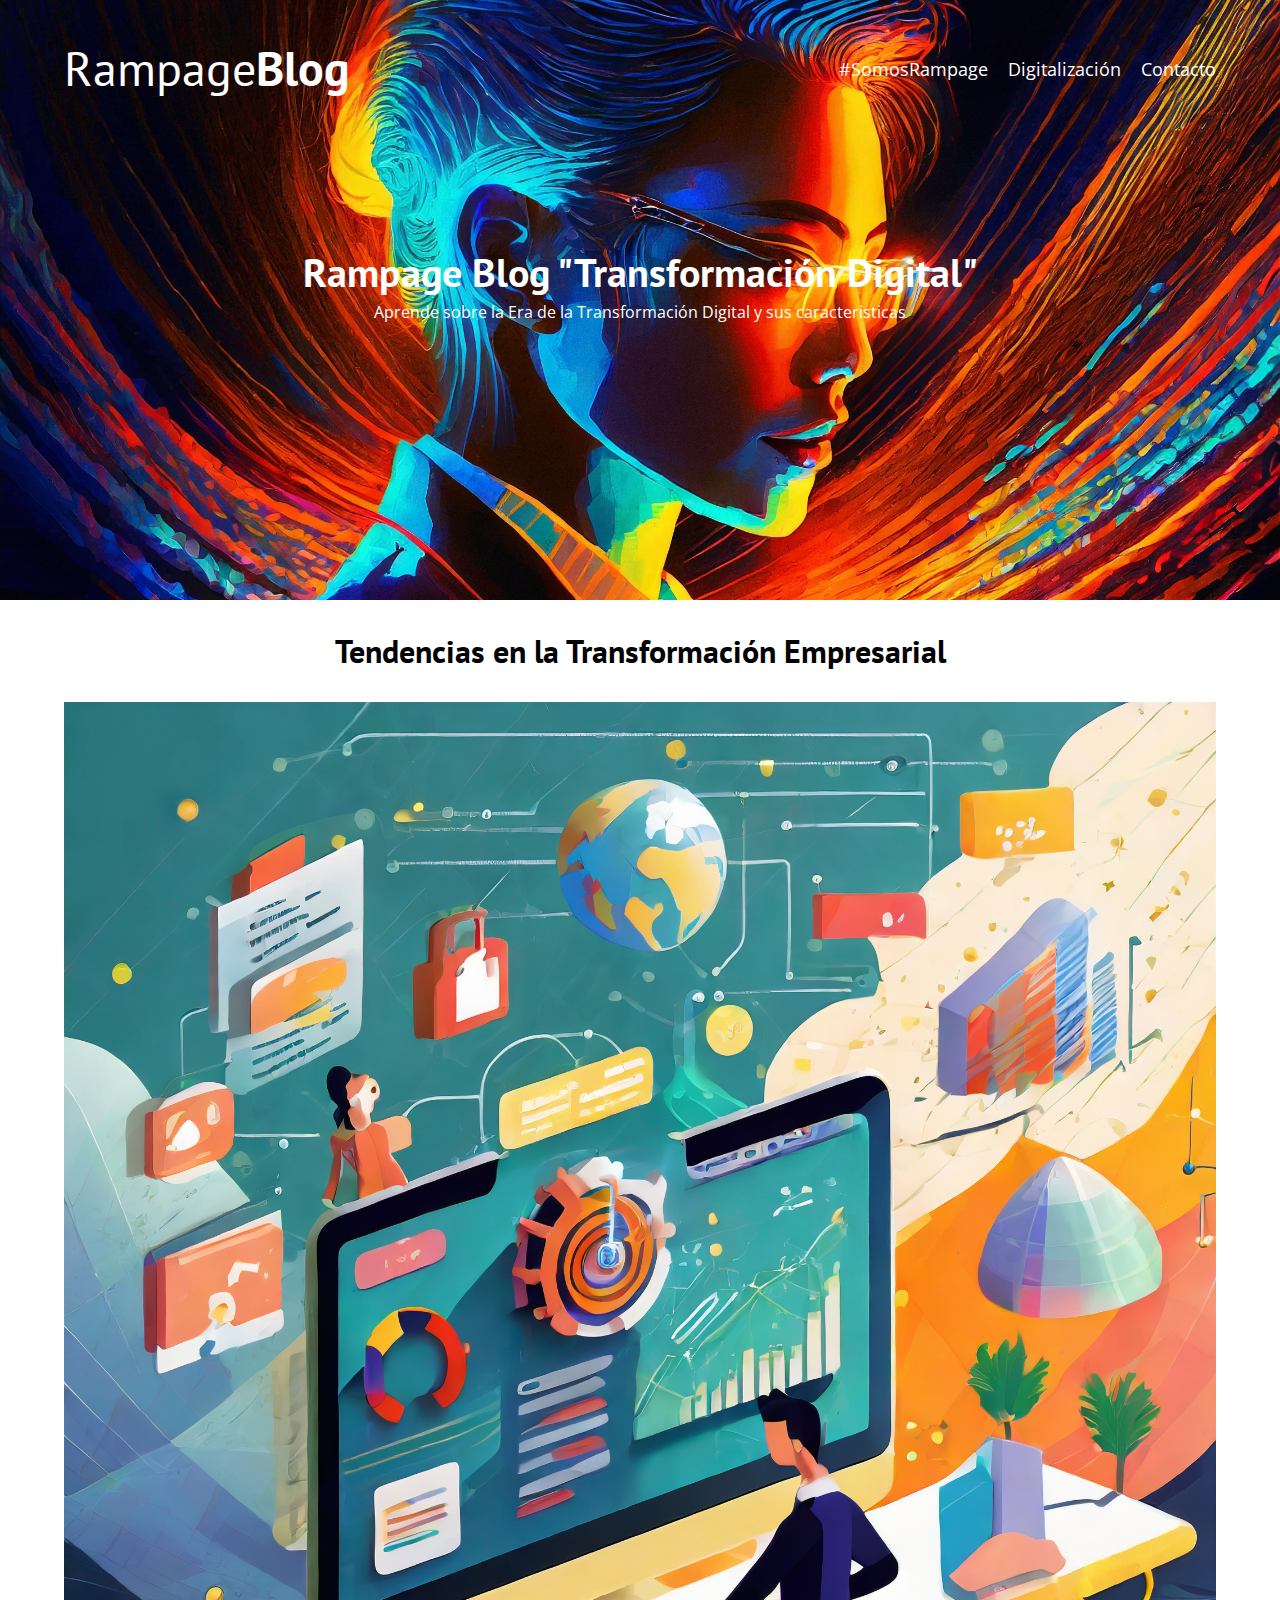
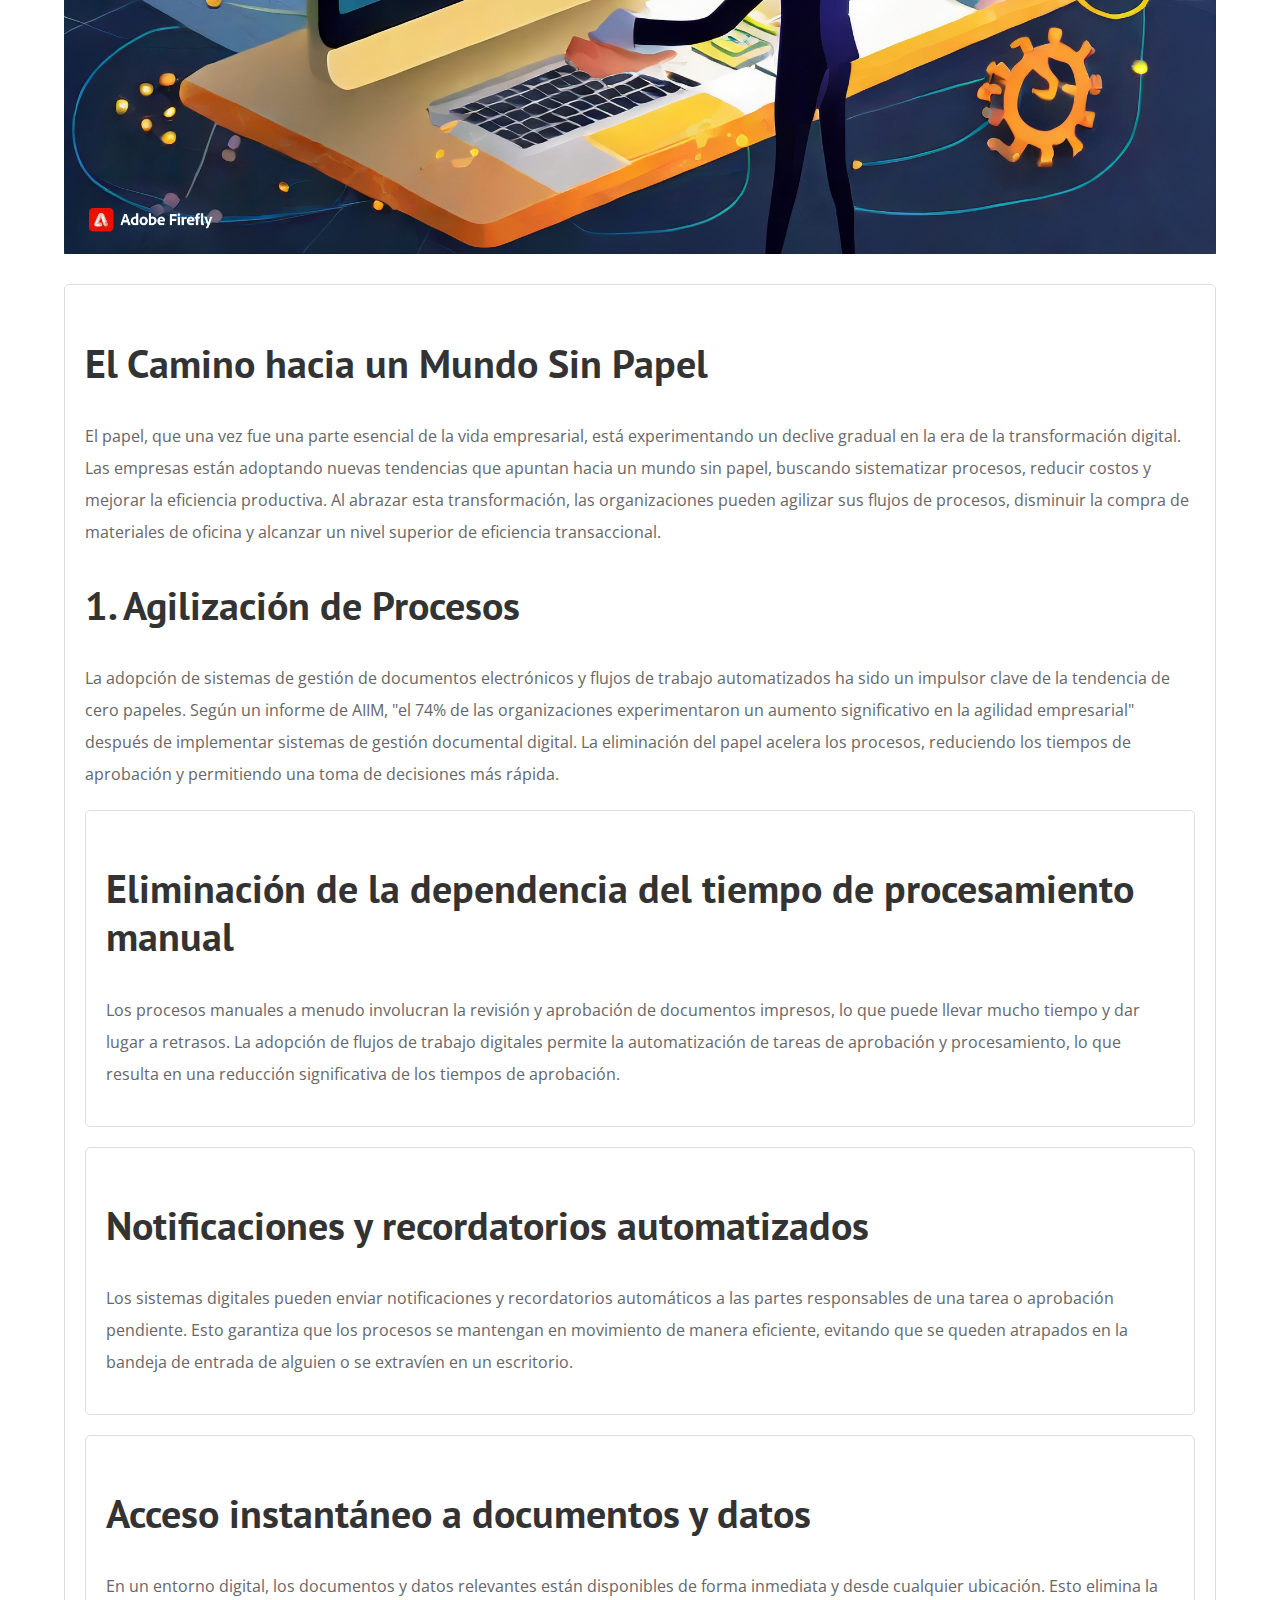
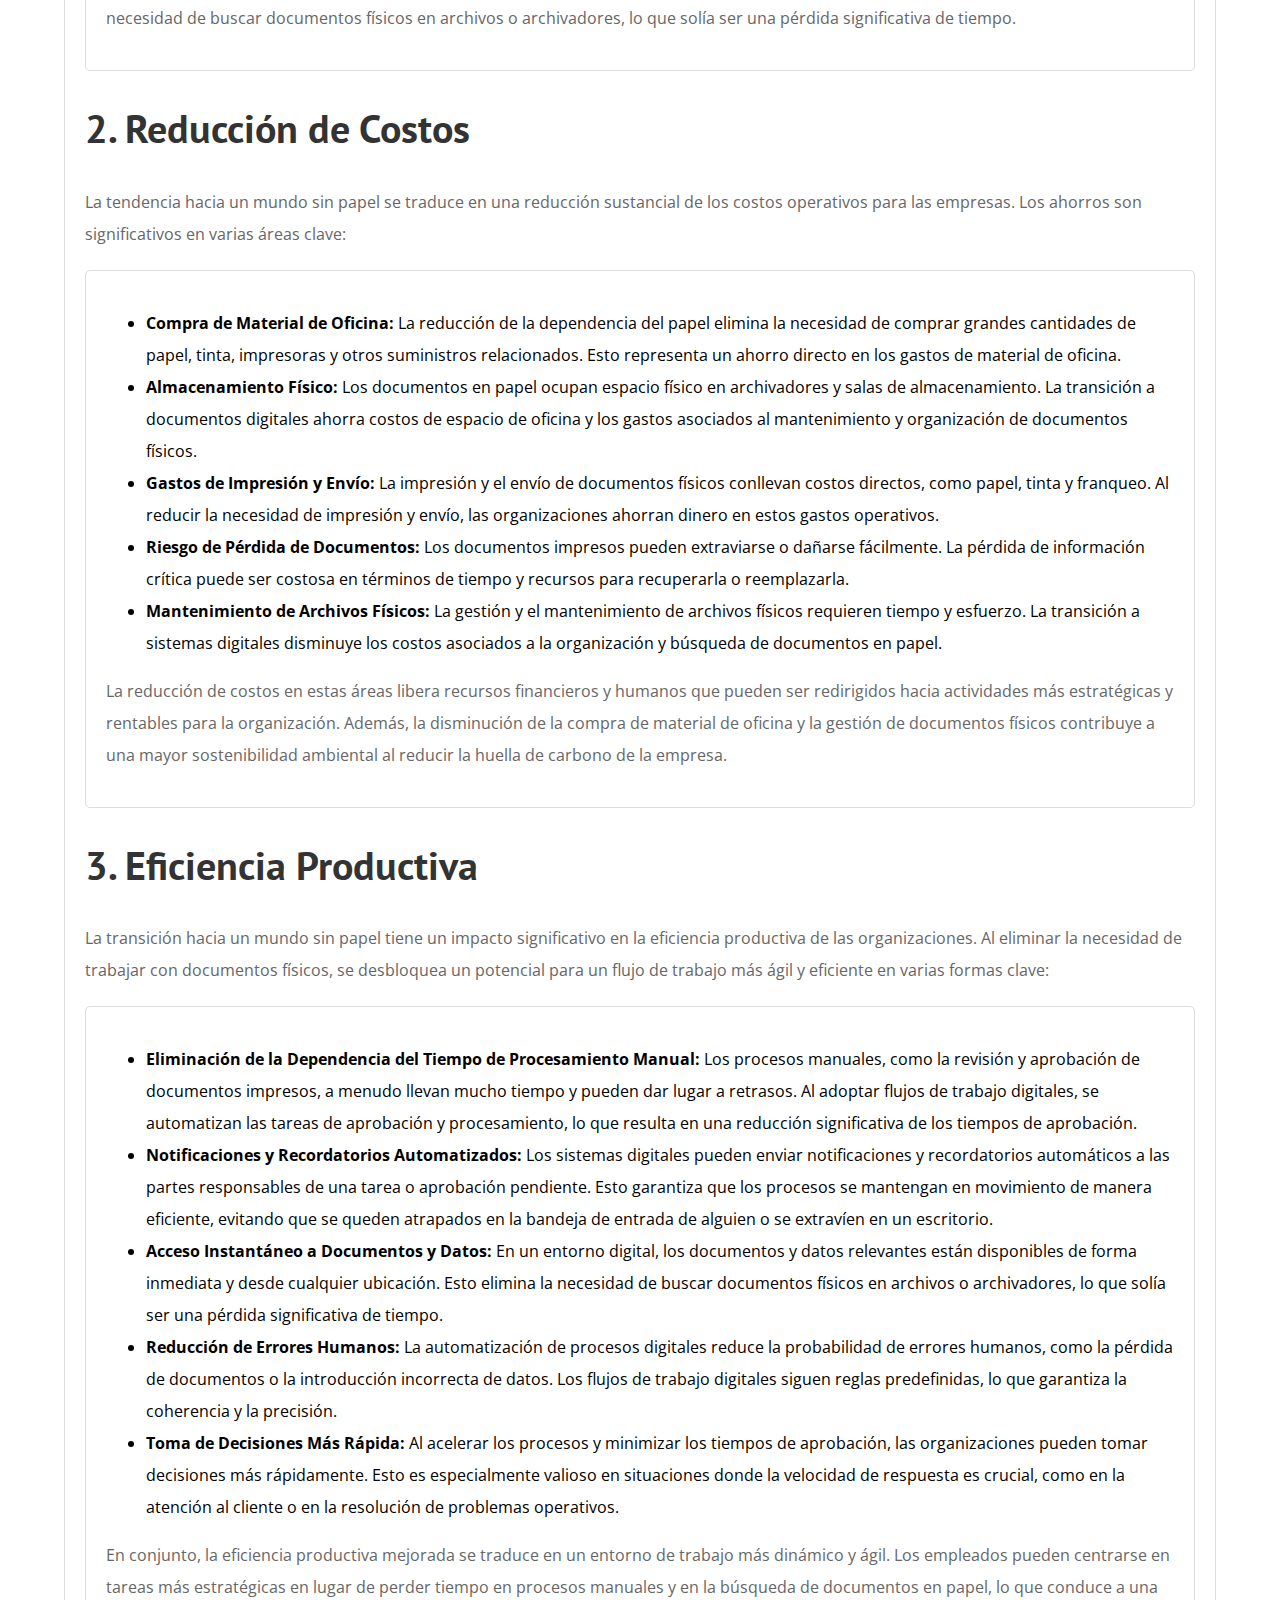
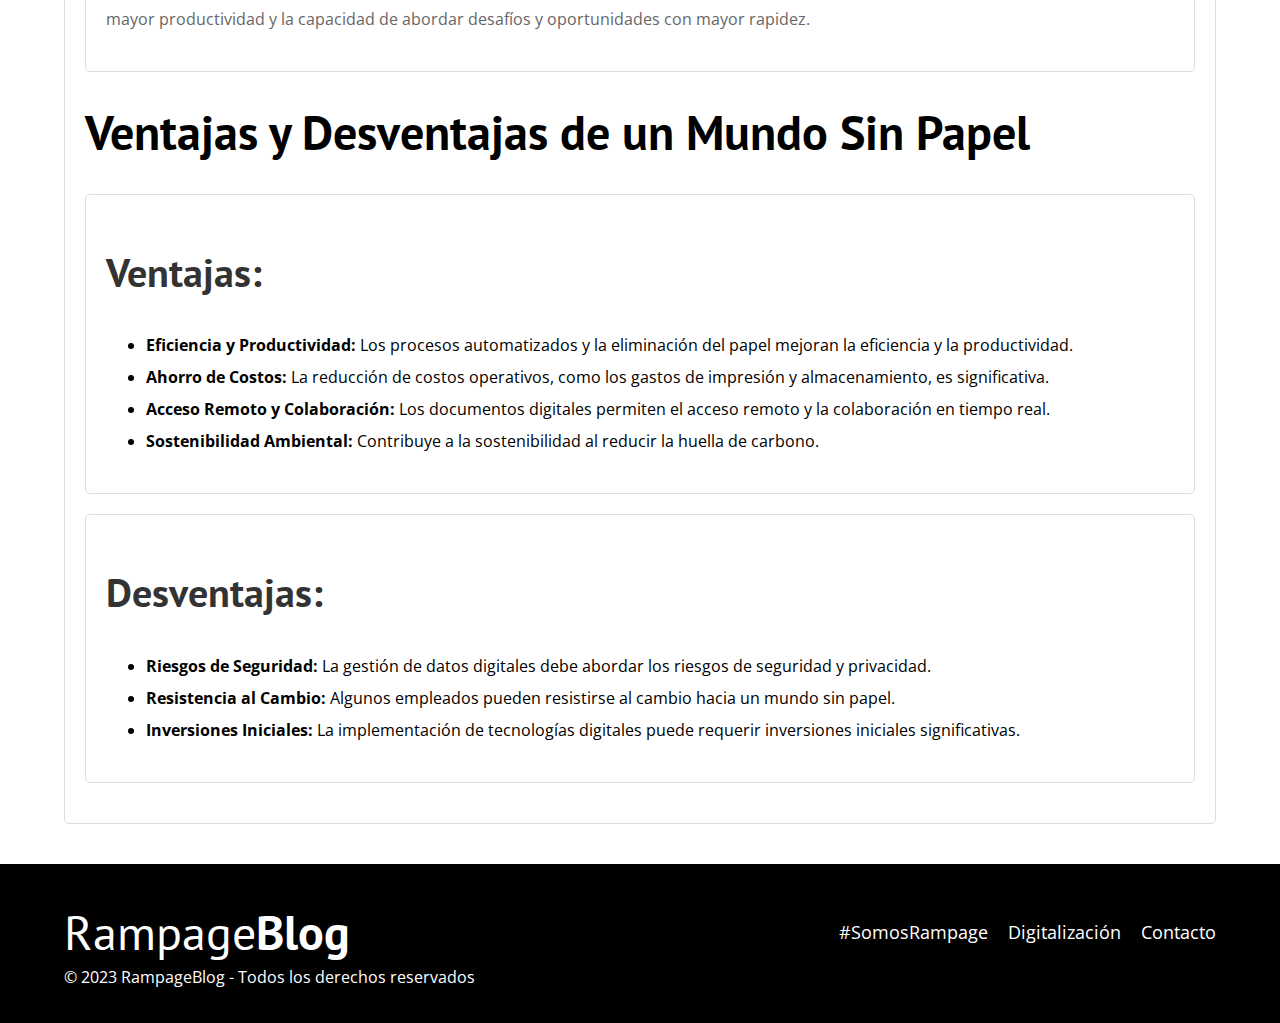
==== ceropapeles.html @ 7626207e "Primer commit" ====
<!DOCTYPE html>
<html lang="en">
    <head>
        <meta charset="UTF-8">
        <meta name="viewport" content="width=device-width, initial-scale=1.0">
        <title>RampageBlog</title>
        <link rel="stylesheet" href="css/normalize.css">
        <link href="https://fonts.googleapis.com/css2?family=Open+Sans&family=PT+Sans:wght@400;700&display=swap" rel="stylesheet">
        <link rel="stylesheet" href="css/style.css">
    </head>
    <body>

        <header class="header">

            <div class="contenedor">
                <div class="barra">
                    <a class="logo" href="index.html">
                        <h1 class="logo__nombre no-margin centrar-texto">Rampage<span class="logo__bold">Blog</span></h1>
                    </a>

                    <nav class="navegacion">
                        <a href="somosrampage.html" class="navegacion__enlace">#SomosRampage</a>
                        <a href="digitalizacion.html" class="navegacion__enlace">Digitalización</a>
                        <a href="contacto.html" class="navegacion__enlace">Contacto</a>
                    </nav>
                </div>
            </div>

            <div class="header__texto">
                <h2 class="no-margin">Rampage Blog "Transformación Digital"</h2>
                <p class="no-margin">Aprende sobre la Era de la Transformación Digital y sus caracteristicas</p>
            </div>
        </header>

        <main class="contenedor">
            <h3 class="centrar-texto">Tendencias en la Transformación Empresarial</h3>

            <img src="img/blog1.jpg" alt="imagen del blog">

            <div class="info-box">
                <h2>El Camino hacia un Mundo Sin Papel</h2>
                <p>
                    El papel, que una vez fue una parte esencial de la vida empresarial, está experimentando un declive gradual en la era de la transformación digital. 
                    Las empresas están adoptando nuevas tendencias que apuntan hacia un mundo sin papel, buscando sistematizar procesos, reducir costos y mejorar la eficiencia productiva. 
                    Al abrazar esta transformación, las organizaciones pueden agilizar sus flujos de procesos, disminuir la compra de materiales de oficina y alcanzar un nivel superior de eficiencia transaccional.
                </p>
                <h2>1. Agilización de Procesos</h2>
                <p>
                    La adopción de sistemas de gestión de documentos electrónicos y flujos de trabajo automatizados ha sido un impulsor clave de la tendencia de cero papeles. 
                    Según un informe de AIIM, "el 74% de las organizaciones experimentaron un aumento significativo en la agilidad empresarial" después de implementar sistemas de gestión documental digital. 
                    La eliminación del papel acelera los procesos, reduciendo los tiempos de aprobación y permitiendo una toma de decisiones más rápida.
                </p>
                <div class="info-box">
                    <h2>Eliminación de la dependencia del tiempo de procesamiento manual</h2>
                    <p>
                        Los procesos manuales a menudo involucran la revisión y aprobación de documentos impresos, lo que puede llevar mucho tiempo y dar lugar a retrasos. La adopción de flujos de trabajo digitales permite la automatización de tareas de aprobación y procesamiento, lo que resulta en una reducción significativa de los tiempos de aprobación.
                    </p>
                </div>
            
                <div class="info-box">
                    <h2>Notificaciones y recordatorios automatizados</h2>
                    <p>
                        Los sistemas digitales pueden enviar notificaciones y recordatorios automáticos a las partes responsables de una tarea o aprobación pendiente. Esto garantiza que los procesos se mantengan en movimiento de manera eficiente, evitando que se queden atrapados en la bandeja de entrada de alguien o se extravíen en un escritorio.
                    </p>
                </div>
            
                <div class="info-box">
                    <h2>Acceso instantáneo a documentos y datos</h2>
                    <p>
                        En un entorno digital, los documentos y datos relevantes están disponibles de forma inmediata y desde cualquier ubicación. Esto elimina la necesidad de buscar documentos físicos en archivos o archivadores, lo que solía ser una pérdida significativa de tiempo.
                    </p>
                </div>

                <h2>2. Reducción de Costos</h2>
                    <p>
                        La tendencia hacia un mundo sin papel se traduce en una reducción sustancial de los costos operativos para las empresas. 
                        Los ahorros son significativos en varias áreas clave:
                    </p>
                <div class="info-box">
                    <ul>
                        <li><strong>Compra de Material de Oficina:</strong> La reducción de la dependencia del papel elimina la necesidad de comprar grandes cantidades de papel, tinta, impresoras y otros suministros relacionados. Esto representa un ahorro directo en los gastos de material de oficina.</li>
                        <li><strong>Almacenamiento Físico:</strong> Los documentos en papel ocupan espacio físico en archivadores y salas de almacenamiento. La transición a documentos digitales ahorra costos de espacio de oficina y los gastos asociados al mantenimiento y organización de documentos físicos.</li>
                        <li><strong>Gastos de Impresión y Envío:</strong> La impresión y el envío de documentos físicos conllevan costos directos, como papel, tinta y franqueo. Al reducir la necesidad de impresión y envío, las organizaciones ahorran dinero en estos gastos operativos.</li>
                        <li><strong>Riesgo de Pérdida de Documentos:</strong> Los documentos impresos pueden extraviarse o dañarse fácilmente. La pérdida de información crítica puede ser costosa en términos de tiempo y recursos para recuperarla o reemplazarla.</li>
                        <li><strong>Mantenimiento de Archivos Físicos:</strong> La gestión y el mantenimiento de archivos físicos requieren tiempo y esfuerzo. La transición a sistemas digitales disminuye los costos asociados a la organización y búsqueda de documentos en papel.</li>
                    </ul>
                    <p>
                        La reducción de costos en estas áreas libera recursos financieros y humanos que pueden ser redirigidos hacia actividades más estratégicas y rentables para la organización. Además, la disminución de la compra de material de oficina y la gestión de documentos físicos contribuye a una mayor sostenibilidad ambiental al reducir la huella de carbono de la empresa.
                    </p>
                </div>

                <h2>3. Eficiencia Productiva</h2>
                    <p>
                        La transición hacia un mundo sin papel tiene un impacto significativo en la eficiencia productiva de las organizaciones. 
                        Al eliminar la necesidad de trabajar con documentos físicos, se desbloquea un potencial para un flujo de trabajo más ágil y eficiente en varias formas clave:
                    </p>
                <div class="info-box">                
                    <ul>
                        <li><strong>Eliminación de la Dependencia del Tiempo de Procesamiento Manual:</strong> Los procesos manuales, como la revisión y aprobación de documentos impresos, a menudo llevan mucho tiempo y pueden dar lugar a retrasos. Al adoptar flujos de trabajo digitales, se automatizan las tareas de aprobación y procesamiento, lo que resulta en una reducción significativa de los tiempos de aprobación.</li>
                        <li><strong>Notificaciones y Recordatorios Automatizados:</strong> Los sistemas digitales pueden enviar notificaciones y recordatorios automáticos a las partes responsables de una tarea o aprobación pendiente. Esto garantiza que los procesos se mantengan en movimiento de manera eficiente, evitando que se queden atrapados en la bandeja de entrada de alguien o se extravíen en un escritorio.</li>
                        <li><strong>Acceso Instantáneo a Documentos y Datos:</strong> En un entorno digital, los documentos y datos relevantes están disponibles de forma inmediata y desde cualquier ubicación. Esto elimina la necesidad de buscar documentos físicos en archivos o archivadores, lo que solía ser una pérdida significativa de tiempo.</li>
                        <li><strong>Reducción de Errores Humanos:</strong> La automatización de procesos digitales reduce la probabilidad de errores humanos, como la pérdida de documentos o la introducción incorrecta de datos. Los flujos de trabajo digitales siguen reglas predefinidas, lo que garantiza la coherencia y la precisión.</li>
                        <li><strong>Toma de Decisiones Más Rápida:</strong> Al acelerar los procesos y minimizar los tiempos de aprobación, las organizaciones pueden tomar decisiones más rápidamente. Esto es especialmente valioso en situaciones donde la velocidad de respuesta es crucial, como en la atención al cliente o en la resolución de problemas operativos.</li>
                    </ul>
                    <p>
                        En conjunto, la eficiencia productiva mejorada se traduce en un entorno de trabajo más dinámico y ágil. Los empleados pueden centrarse en tareas más estratégicas en lugar de perder tiempo en procesos manuales y en la búsqueda de documentos en papel, lo que conduce a una mayor productividad y la capacidad de abordar desafíos y oportunidades con mayor rapidez.
                    </p>
                </div>

                <h1>Ventajas y Desventajas de un Mundo Sin Papel</h1>

    <div class="info-box">
        <h2>Ventajas:</h2>
        <ul>
            <li><strong>Eficiencia y Productividad:</strong> Los procesos automatizados y la eliminación del papel mejoran la eficiencia y la productividad.</li>
            <li><strong>Ahorro de Costos:</strong> La reducción de costos operativos, como los gastos de impresión y almacenamiento, es significativa.</li>
            <li><strong>Acceso Remoto y Colaboración:</strong> Los documentos digitales permiten el acceso remoto y la colaboración en tiempo real.</li>
            <li><strong>Sostenibilidad Ambiental:</strong> Contribuye a la sostenibilidad al reducir la huella de carbono.</li>
        </ul>
    </div>

    <div class="info-box">
        <h2>Desventajas:</h2>
        <ul>
            <li><strong>Riesgos de Seguridad:</strong> La gestión de datos digitales debe abordar los riesgos de seguridad y privacidad.</li>
            <li><strong>Resistencia al Cambio:</strong> Algunos empleados pueden resistirse al cambio hacia un mundo sin papel.</li>
            <li><strong>Inversiones Iniciales:</strong> La implementación de tecnologías digitales puede requerir inversiones iniciales significativas.</li>
        </ul>
    </div>
            </div>
            
        </main>

        <footer class="footer">
            <div class="contenedor">
                <div class="barra">
                    <a class="logo" href="index.html">
                        <h1 class="logo__nombre no-margin centrar-texto">Rampage<span class="logo__bold">Blog</span></h1>
                    </a>

                    <nav class="navegacion">
                        <a href="somosrampage.html" class="navegacion__enlace">#SomosRampage</a>
                        <a href="digitalizacion.html" class="navegacion__enlace">Digitalización</a>
                        <a href="contacto.html" class="navegacion__enlace">Contacto</a>
                    </nav>      
                </div>
                <div class="text-footer">
                    &copy; 2023 RampageBlog - Todos los derechos reservados
                </div>      
            </div>
        </footer>
        <script src="js/modernizr.js"></script>
    </body>
</html>
---- css/style.css ----
:root {
    --fuenteHeading: 'PT Sans', sans-serif;
    --fuenteParrafos: 'Open Sans', sans-serif;

    --primario: #3c6078;
    --gris: #e1e1e1;
    --blanco: #ffffff;
    --negro: #000000;
}
html {
    box-sizing: border-box;
    font-size: 62.5%; /* 1 rem = 10px */    
}
*, *:before, *:after {
    box-sizing: inherit;
}
body {
    font-family: var(--fuenteParrafos);
    font-size: 1.6rem;
    line-height: 2;
}

/** Globales **/
.contenedor {
    width: min(90%, 120rem);
    margin: 0 auto;
}
a {
    text-decoration: none;
}
h1, h2, h3, h4 {
    font-family: var(--fuenteHeading);
    line-height: 1.2;
}
h1 {
    font-size: 4.8rem;
}
h2 {
    font-size: 4rem;
}
h3 {
    font-size: 3.2rem;
}
h4 {
    font-size: 2.8rem;
}
.p {
    font-size: 16px;
    line-height: 1.5;
    text-align: justify;
    color: #666;
}
.info-box {
    background-color: #fff;
    border: 1px solid #ddd;
    border-radius: 5px;
    padding: 20px;
    margin: 20px 0;
}
.info-box h2 {
    color: #333;
}
.info-box p {
    color: #666;
}
img {
    max-width: 100%;
}
/** Utilidades **/
.no-margin {
    margin: 0;
}
.no-padding {
    padding: 0;
}
.centrar-texto {
    text-align: center;
}
.text-footer{
    color: #ffffff;
}
/** Header **/
.webp .header {
    background-image: url(../img/banner.webp);
}
.no-webp .header {
    background-image: url(../img/banner.jpg);
}
.header {
    height: 60rem;
    background-size: cover;
    background-repeat: no-repeat;
    background-position: center center;
}
.header__texto {
   text-align: center;
   color: var(--blanco);
   margin-top: 5rem;
}
@media (min-width: 768px) {
    .header__texto {
        margin-top: 15rem;
    }
}
.barra {
    padding-top: 4rem;
}

@media (min-width: 768px) {
    .barra {
        display: flex;
        justify-content: space-between;
        align-items: center;
    }
}
.logo {
    color: var(--blanco);
    
}
.logo__nombre {
    font-weight: 400;
}
.logo__bold {
    font-weight: 700;
}
@media (min-width: 768px) {
    .navegacion {
        display: flex;
        gap: 2rem;
    }
}
.navegacion__enlace {
    display: block;
    text-align: center;
    font-size: 1.8rem;
    color: var(--blanco);
}

@media (min-width: 768px) {
    .contenido-principal {
        display: grid;
        grid-template-columns: 2fr 1fr;
        column-gap: 4rem;
    }
}

.entrada {
    border-bottom: 1px solid var(--gris);
    margin-bottom: 2rem;
}
.entrada:last-of-type {
    border: none;
    margin-bottom: 0;
}
.boton {
    display: block;
    font-family: var(--fuenteHeading);
    color: var(--blanco);
    text-align: center;
    padding: 1rem 3rem;
    font-size: 1.8rem;
    text-transform: uppercase;
    font-weight: 700;
    margin-bottom: 2rem;
    border: none;
}

@media (min-width: 768px) {
    .boton {
        display: inline-block;

    }
}
.boton:hover {
    cursor: pointer;
}
.boton--primario {
    background-color: var(--negro);
}
.boton--secundario {
    background-color: var(--primario);
}

.cursos {
    list-style: none;
}

.widget-curso {
    border-bottom: 1px solid var(--gris);
    margin-bottom: 2rem;
}
.widget-curso:last-of-type {
    border: none;
    margin-bottom: 0;
}
.widget-curso__label {
    font-family: var(--fuenteHeading);
    font-weight: bold;
}
.widget-curso__info {
    font-weight: normal;
}
.widget-curso__label,
.widget-curso__info {
    font-size: 2rem;
}

.footer {
    background-color: var(--negro);
    padding-bottom: 3rem;
    margin-top: 4rem;
}

/** Sobre Nosotros **/
@media (min-width: 768px) {
    .sobre-nosotros {
        display: grid;
        grid-template-columns: repeat(2, 1fr);
        column-gap: 2rem;
    }
}

/** Cursos **/
.curso {
    padding: 3rem 0;
    border-bottom: 1px solid var(--gris);
}
@media (min-width: 768px) {
    .curso {
        display: grid;
        grid-template-columns: 1fr 2fr;
        column-gap: 2rem;
    }
}
.curso:last-of-type {
   border: none;
}
.curso__label {
    font-family: var(--fuenteHeading);
    font-weight: bold;
}
.curso__info {
    font-weight: normal;
}
.curso__label,
.curso__info {
    font-size: 2rem;
}

/** Contacto **/
.contacto-bg {
    background-image: url(../img/contacto.jpg);
    height: 40rem;
    background-size: cover;
    background-repeat: no-repeat;
}

.formulario {
    background-color: var(--blanco);
    margin: -5rem auto 0 auto;
    width: 95%;
    padding: 5rem;
}
.campo {
    display: flex;
    margin-bottom: 2rem;
}
.campo__label {
    flex: 0 0 9rem;
    text-align: right;
    padding-right: 2rem;
}
.campo__field {
    flex: 1;
    border: 1px solid var(--gris);
}
.campo__field--textarea {
    height: 20rem;
}
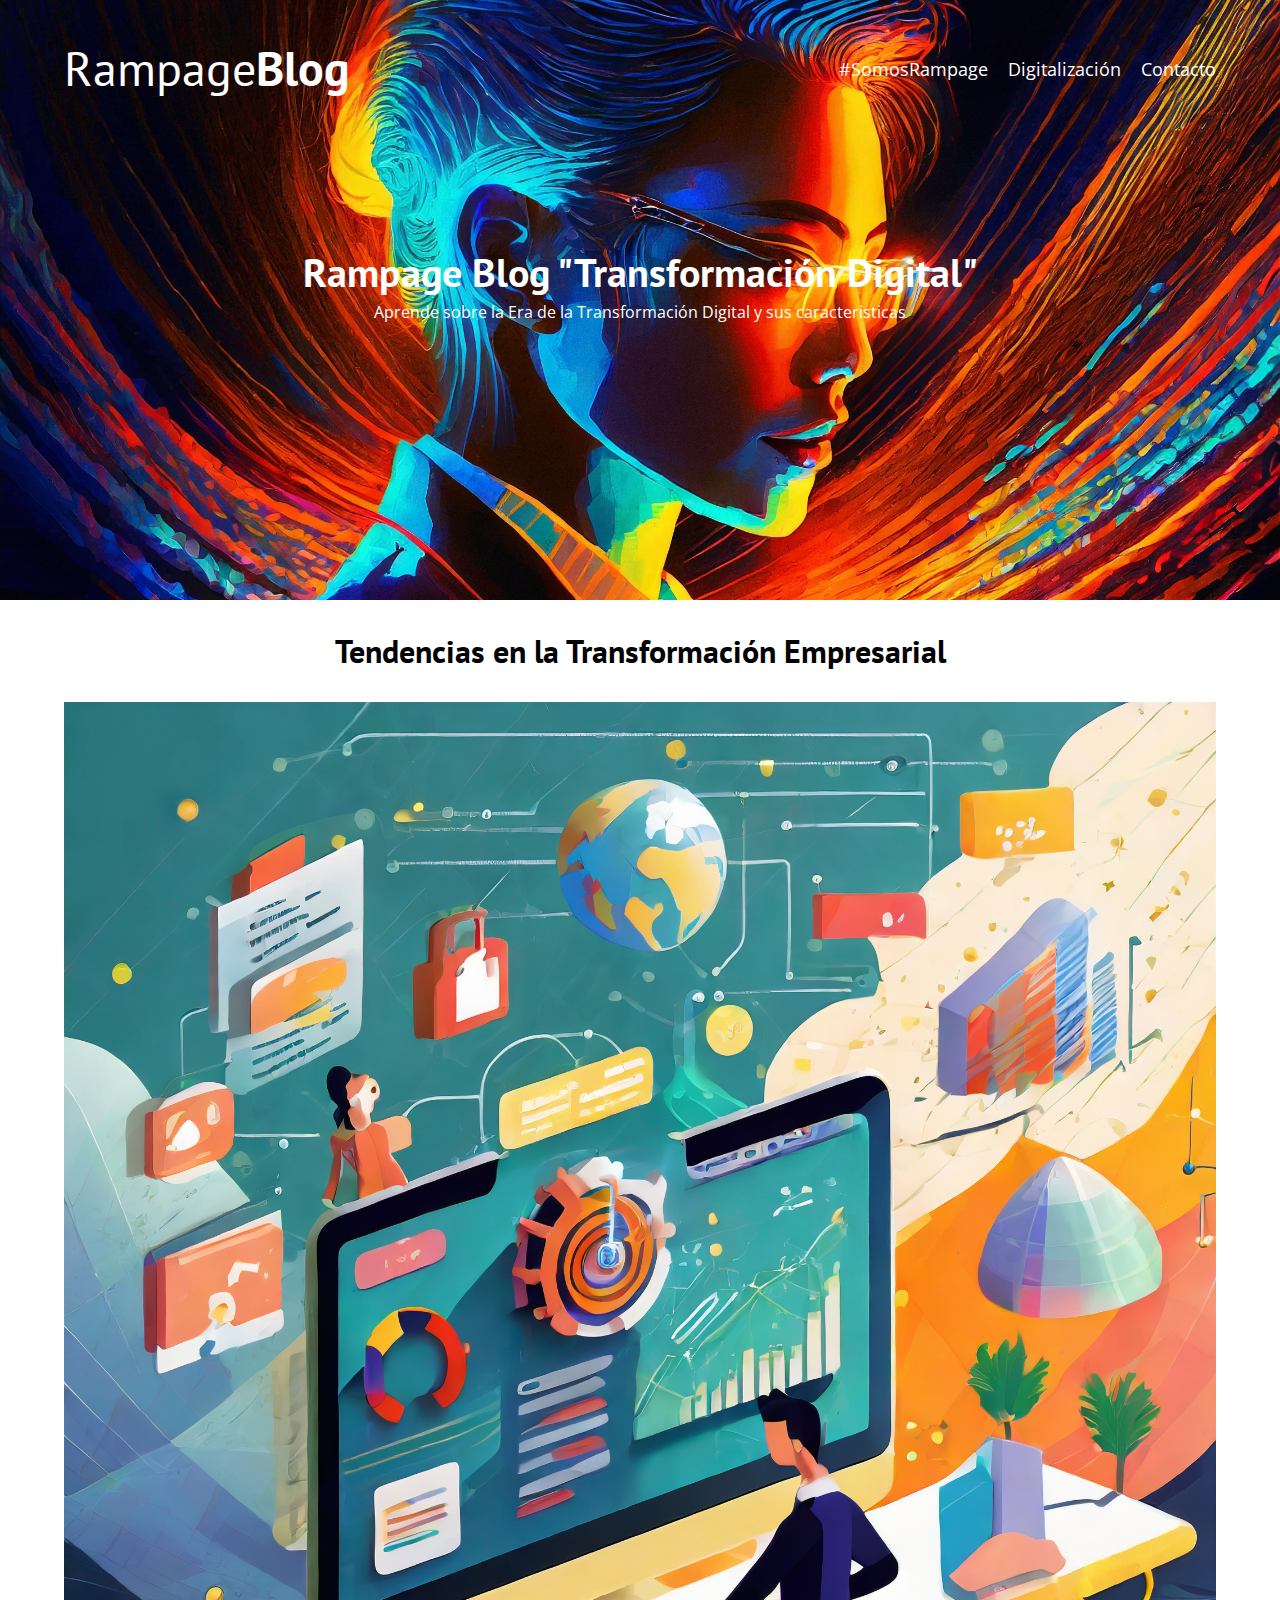
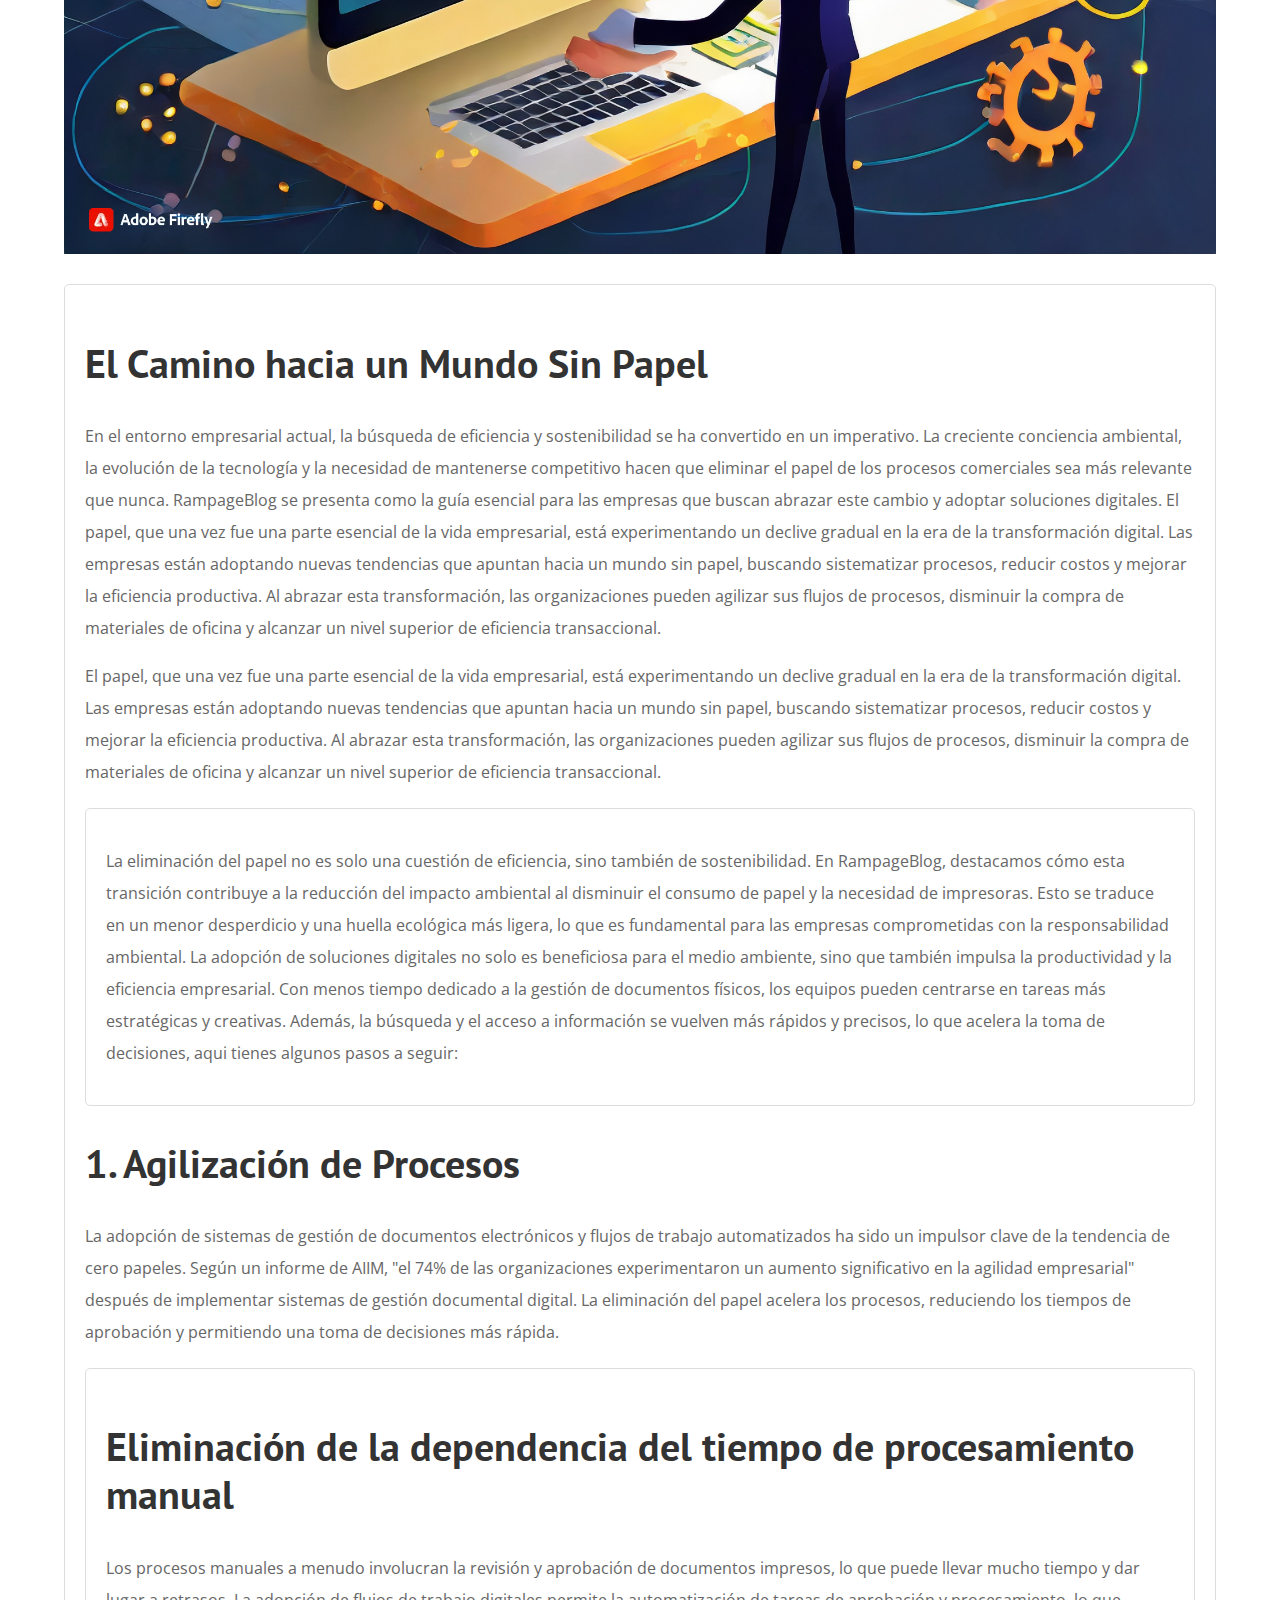
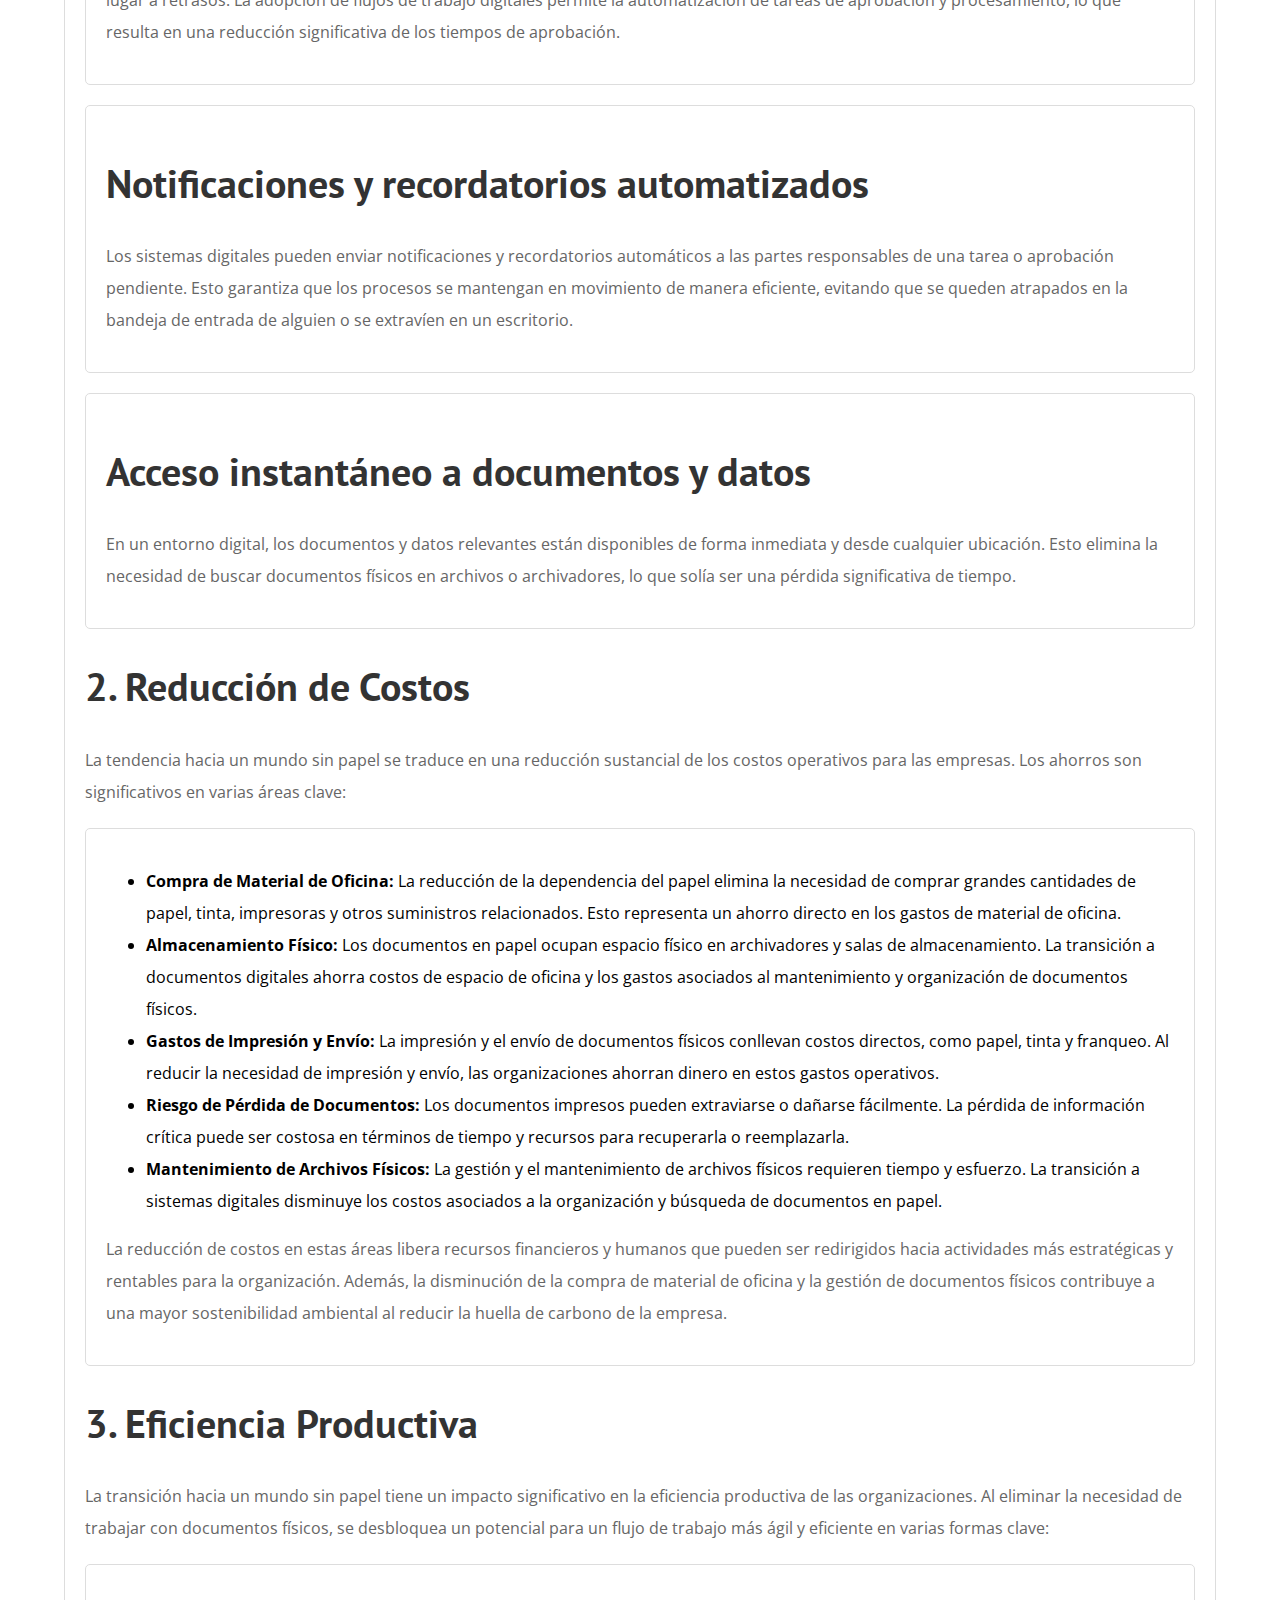
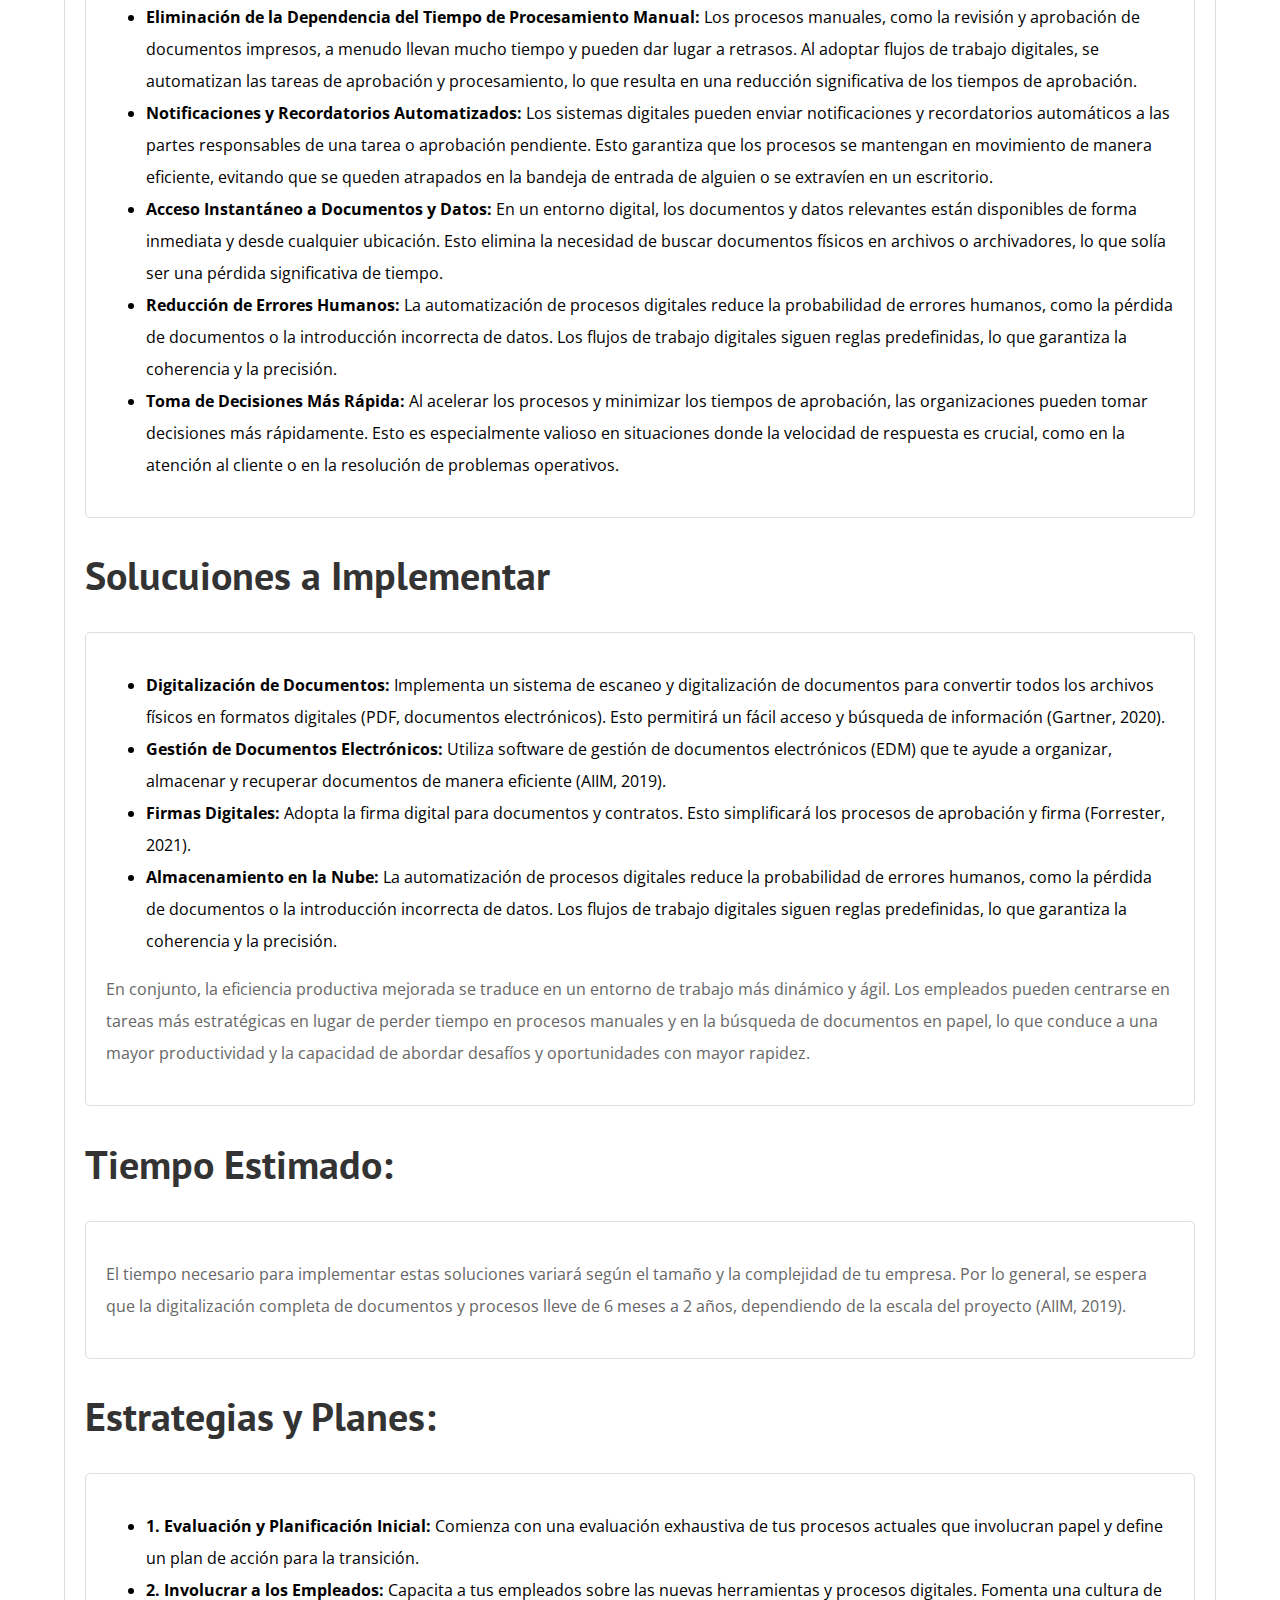
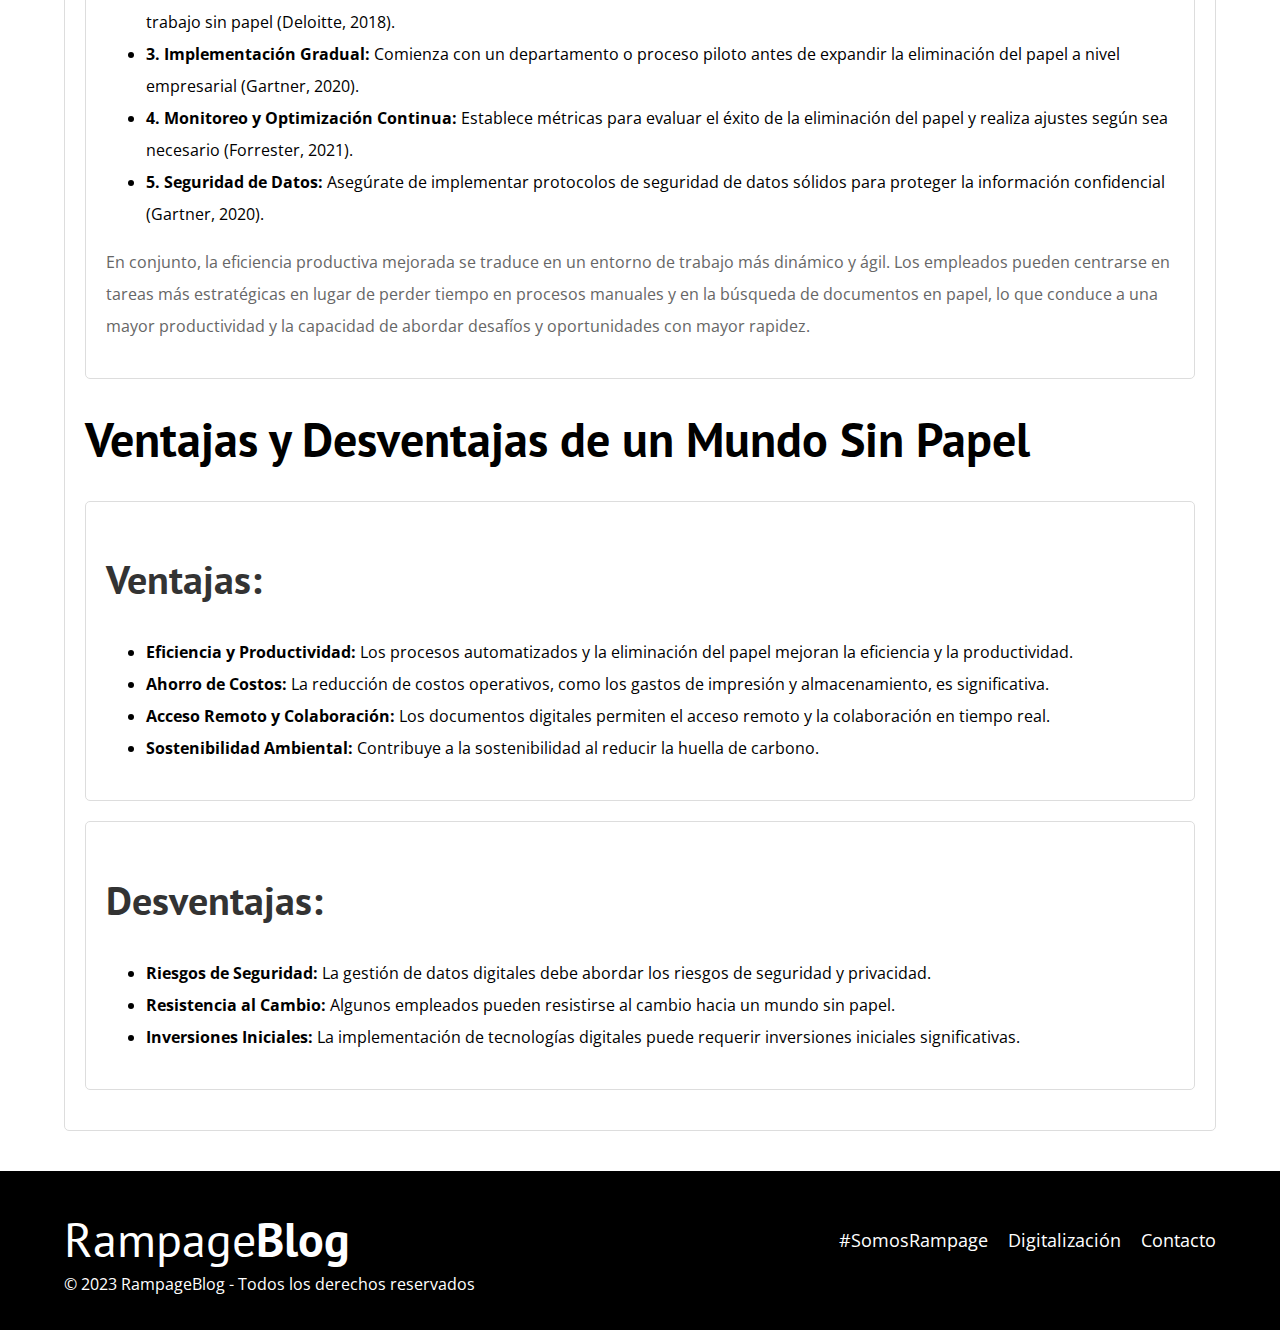
==== commit 5f748d1e: "Segundo Commit" ====
--- a/ceropapeles.html
+++ b/ceropapeles.html
@@ -40,10 +40,27 @@
             <div class="info-box">
                 <h2>El Camino hacia un Mundo Sin Papel</h2>
                 <p>
+                    En el entorno empresarial actual, la búsqueda de eficiencia y sostenibilidad se ha convertido en un imperativo. 
+                    La creciente conciencia ambiental, la evolución de la tecnología y la necesidad de mantenerse competitivo hacen que eliminar el papel de los procesos comerciales sea más relevante que nunca. 
+                    RampageBlog se presenta como la guía esencial para las empresas que buscan abrazar este cambio y adoptar soluciones digitales.
                     El papel, que una vez fue una parte esencial de la vida empresarial, está experimentando un declive gradual en la era de la transformación digital. 
                     Las empresas están adoptando nuevas tendencias que apuntan hacia un mundo sin papel, buscando sistematizar procesos, reducir costos y mejorar la eficiencia productiva. 
                     Al abrazar esta transformación, las organizaciones pueden agilizar sus flujos de procesos, disminuir la compra de materiales de oficina y alcanzar un nivel superior de eficiencia transaccional.
                 </p>
+                <p>
+                    El papel, que una vez fue una parte esencial de la vida empresarial, está experimentando un declive gradual en la era de la transformación digital. 
+                    Las empresas están adoptando nuevas tendencias que apuntan hacia un mundo sin papel, buscando sistematizar procesos, reducir costos y mejorar la eficiencia productiva. 
+                    Al abrazar esta transformación, las organizaciones pueden agilizar sus flujos de procesos, disminuir la compra de materiales de oficina y alcanzar un nivel superior de eficiencia transaccional.
+                </p>
+                <div class="info-box">
+                    <p>
+                        La eliminación del papel no es solo una cuestión de eficiencia, sino también de sostenibilidad. En RampageBlog, destacamos cómo esta transición contribuye a la reducción del impacto ambiental al disminuir el consumo de papel y la necesidad de impresoras. 
+                        Esto se traduce en un menor desperdicio y una huella ecológica más ligera, lo que es fundamental para las empresas comprometidas con la responsabilidad ambiental.
+                        La adopción de soluciones digitales no solo es beneficiosa para el medio ambiente, sino que también impulsa la productividad y la eficiencia empresarial. Con menos tiempo dedicado a la gestión de documentos físicos, los equipos pueden centrarse en tareas más estratégicas y creativas. 
+                        Además, la búsqueda y el acceso a información se vuelven más rápidos y precisos, lo que acelera la toma de decisiones, aqui tienes algunos pasos a seguir:
+                    </p>
+                </div>
+
                 <h2>1. Agilización de Procesos</h2>
                 <p>
                     La adopción de sistemas de gestión de documentos electrónicos y flujos de trabajo automatizados ha sido un impulsor clave de la tendencia de cero papeles. 
@@ -102,31 +119,62 @@
                         <li><strong>Reducción de Errores Humanos:</strong> La automatización de procesos digitales reduce la probabilidad de errores humanos, como la pérdida de documentos o la introducción incorrecta de datos. Los flujos de trabajo digitales siguen reglas predefinidas, lo que garantiza la coherencia y la precisión.</li>
                         <li><strong>Toma de Decisiones Más Rápida:</strong> Al acelerar los procesos y minimizar los tiempos de aprobación, las organizaciones pueden tomar decisiones más rápidamente. Esto es especialmente valioso en situaciones donde la velocidad de respuesta es crucial, como en la atención al cliente o en la resolución de problemas operativos.</li>
                     </ul>
+                </div>
+
+                <h2>Solucuiones a Implementar</h2>
+                <div class="info-box">                
+                    <ul>
+                        <li><strong>Digitalización de Documentos:</strong> Implementa un sistema de escaneo y digitalización de documentos para convertir todos los archivos físicos en formatos digitales (PDF, documentos electrónicos). Esto permitirá un fácil acceso y búsqueda de información (Gartner, 2020).</li>
+                        <li><strong>Gestión de Documentos Electrónicos:</strong> Utiliza software de gestión de documentos electrónicos (EDM) que te ayude a organizar, almacenar y recuperar documentos de manera eficiente (AIIM, 2019).</li>
+                        <li><strong>Firmas Digitales:</strong> Adopta la firma digital para documentos y contratos. Esto simplificará los procesos de aprobación y firma (Forrester, 2021).</li>
+                        <li><strong>Almacenamiento en la Nube:</strong> La automatización de procesos digitales reduce la probabilidad de errores humanos, como la pérdida de documentos o la introducción incorrecta de datos. Los flujos de trabajo digitales siguen reglas predefinidas, lo que garantiza la coherencia y la precisión.</li>
+                    </ul>
                     <p>
                         En conjunto, la eficiencia productiva mejorada se traduce en un entorno de trabajo más dinámico y ágil. Los empleados pueden centrarse en tareas más estratégicas en lugar de perder tiempo en procesos manuales y en la búsqueda de documentos en papel, lo que conduce a una mayor productividad y la capacidad de abordar desafíos y oportunidades con mayor rapidez.
                     </p>
                 </div>
 
+                <h2>Tiempo Estimado:</h2>
+                <div class="info-box">
+                    <p>
+                        El tiempo necesario para implementar estas soluciones variará según el tamaño y la complejidad de tu empresa. Por lo general, se espera que la digitalización completa de documentos y procesos lleve de 6 meses a 2 años, dependiendo de la escala del proyecto (AIIM, 2019).
+                    </p>
+                </div>
+
+                <h2>Estrategias y Planes:</h2>
+                <div class="info-box">                
+                    <ul>
+                        <li><strong>1. Evaluación y Planificación Inicial:</strong> Comienza con una evaluación exhaustiva de tus procesos actuales que involucran papel y define un plan de acción para la transición.</li>
+                        <li><strong>2. Involucrar a los Empleados:</strong> Capacita a tus empleados sobre las nuevas herramientas y procesos digitales. Fomenta una cultura de trabajo sin papel (Deloitte, 2018).</li>
+                        <li><strong>3. Implementación Gradual:</strong>  Comienza con un departamento o proceso piloto antes de expandir la eliminación del papel a nivel empresarial (Gartner, 2020).</li>
+                        <li><strong>4. Monitoreo y Optimización Continua:</strong> Establece métricas para evaluar el éxito de la eliminación del papel y realiza ajustes según sea necesario (Forrester, 2021).</li>
+                        <li><strong>5. Seguridad de Datos: </strong> Asegúrate de implementar protocolos de seguridad de datos sólidos para proteger la información confidencial (Gartner, 2020).
+                        </li>
+                    </ul>
+                    <p>
+                        En conjunto, la eficiencia productiva mejorada se traduce en un entorno de trabajo más dinámico y ágil. Los empleados pueden centrarse en tareas más estratégicas en lugar de perder tiempo en procesos manuales y en la búsqueda de documentos en papel, lo que conduce a una mayor productividad y la capacidad de abordar desafíos y oportunidades con mayor rapidez.
+                    </p>
+                </div>
+
                 <h1>Ventajas y Desventajas de un Mundo Sin Papel</h1>
-
-    <div class="info-box">
-        <h2>Ventajas:</h2>
-        <ul>
-            <li><strong>Eficiencia y Productividad:</strong> Los procesos automatizados y la eliminación del papel mejoran la eficiencia y la productividad.</li>
-            <li><strong>Ahorro de Costos:</strong> La reducción de costos operativos, como los gastos de impresión y almacenamiento, es significativa.</li>
-            <li><strong>Acceso Remoto y Colaboración:</strong> Los documentos digitales permiten el acceso remoto y la colaboración en tiempo real.</li>
-            <li><strong>Sostenibilidad Ambiental:</strong> Contribuye a la sostenibilidad al reducir la huella de carbono.</li>
-        </ul>
-    </div>
-
-    <div class="info-box">
-        <h2>Desventajas:</h2>
-        <ul>
-            <li><strong>Riesgos de Seguridad:</strong> La gestión de datos digitales debe abordar los riesgos de seguridad y privacidad.</li>
-            <li><strong>Resistencia al Cambio:</strong> Algunos empleados pueden resistirse al cambio hacia un mundo sin papel.</li>
-            <li><strong>Inversiones Iniciales:</strong> La implementación de tecnologías digitales puede requerir inversiones iniciales significativas.</li>
-        </ul>
-    </div>
+                <div class="info-box">
+                    <h2>Ventajas:</h2>
+                    <ul>
+                        <li><strong>Eficiencia y Productividad:</strong> Los procesos automatizados y la eliminación del papel mejoran la eficiencia y la productividad.</li>
+                        <li><strong>Ahorro de Costos:</strong> La reducción de costos operativos, como los gastos de impresión y almacenamiento, es significativa.</li>
+                        <li><strong>Acceso Remoto y Colaboración:</strong> Los documentos digitales permiten el acceso remoto y la colaboración en tiempo real.</li>
+                        <li><strong>Sostenibilidad Ambiental:</strong> Contribuye a la sostenibilidad al reducir la huella de carbono.</li>
+                    </ul>
+                </div>
+
+                <div class="info-box">
+                    <h2>Desventajas:</h2>
+                    <ul>
+                        <li><strong>Riesgos de Seguridad:</strong> La gestión de datos digitales debe abordar los riesgos de seguridad y privacidad.</li>
+                        <li><strong>Resistencia al Cambio:</strong> Algunos empleados pueden resistirse al cambio hacia un mundo sin papel.</li>
+                        <li><strong>Inversiones Iniciales:</strong> La implementación de tecnologías digitales puede requerir inversiones iniciales significativas.</li>
+                    </ul>
+                </div>
             </div>
             
         </main>
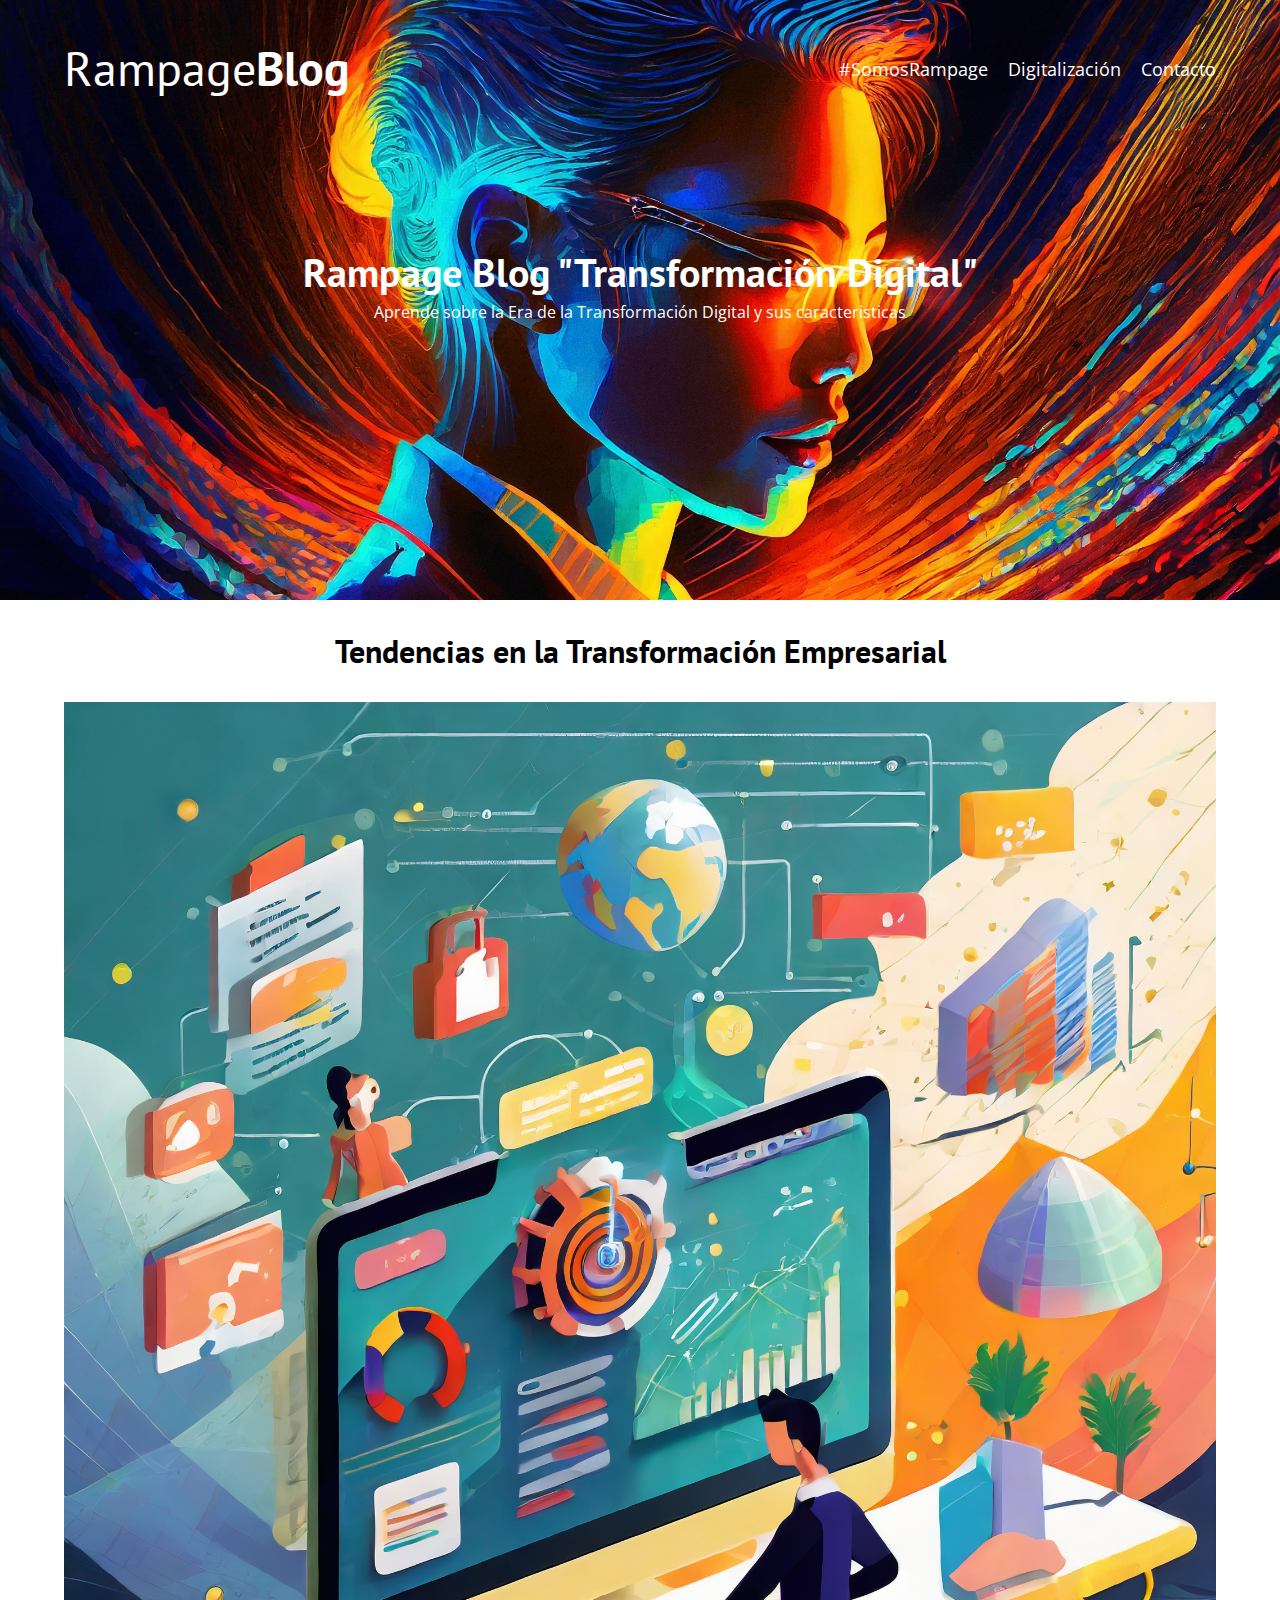
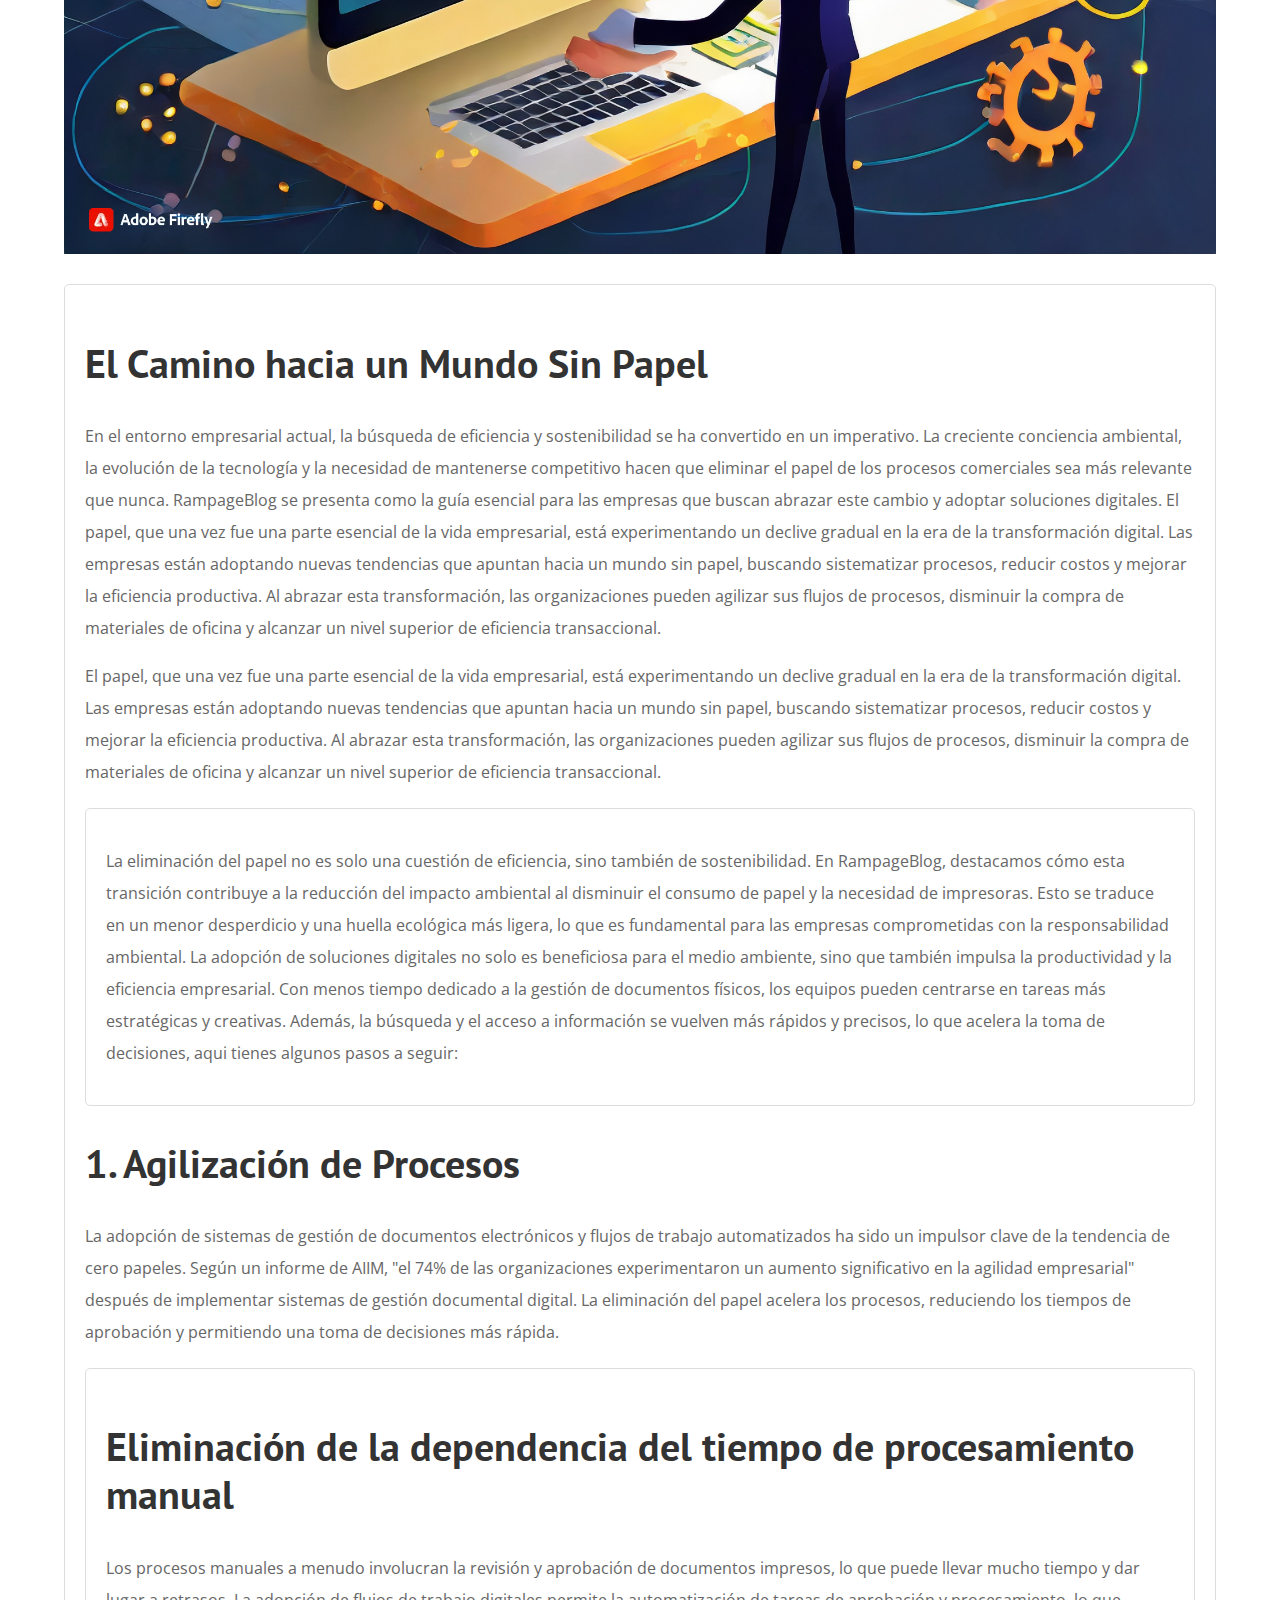
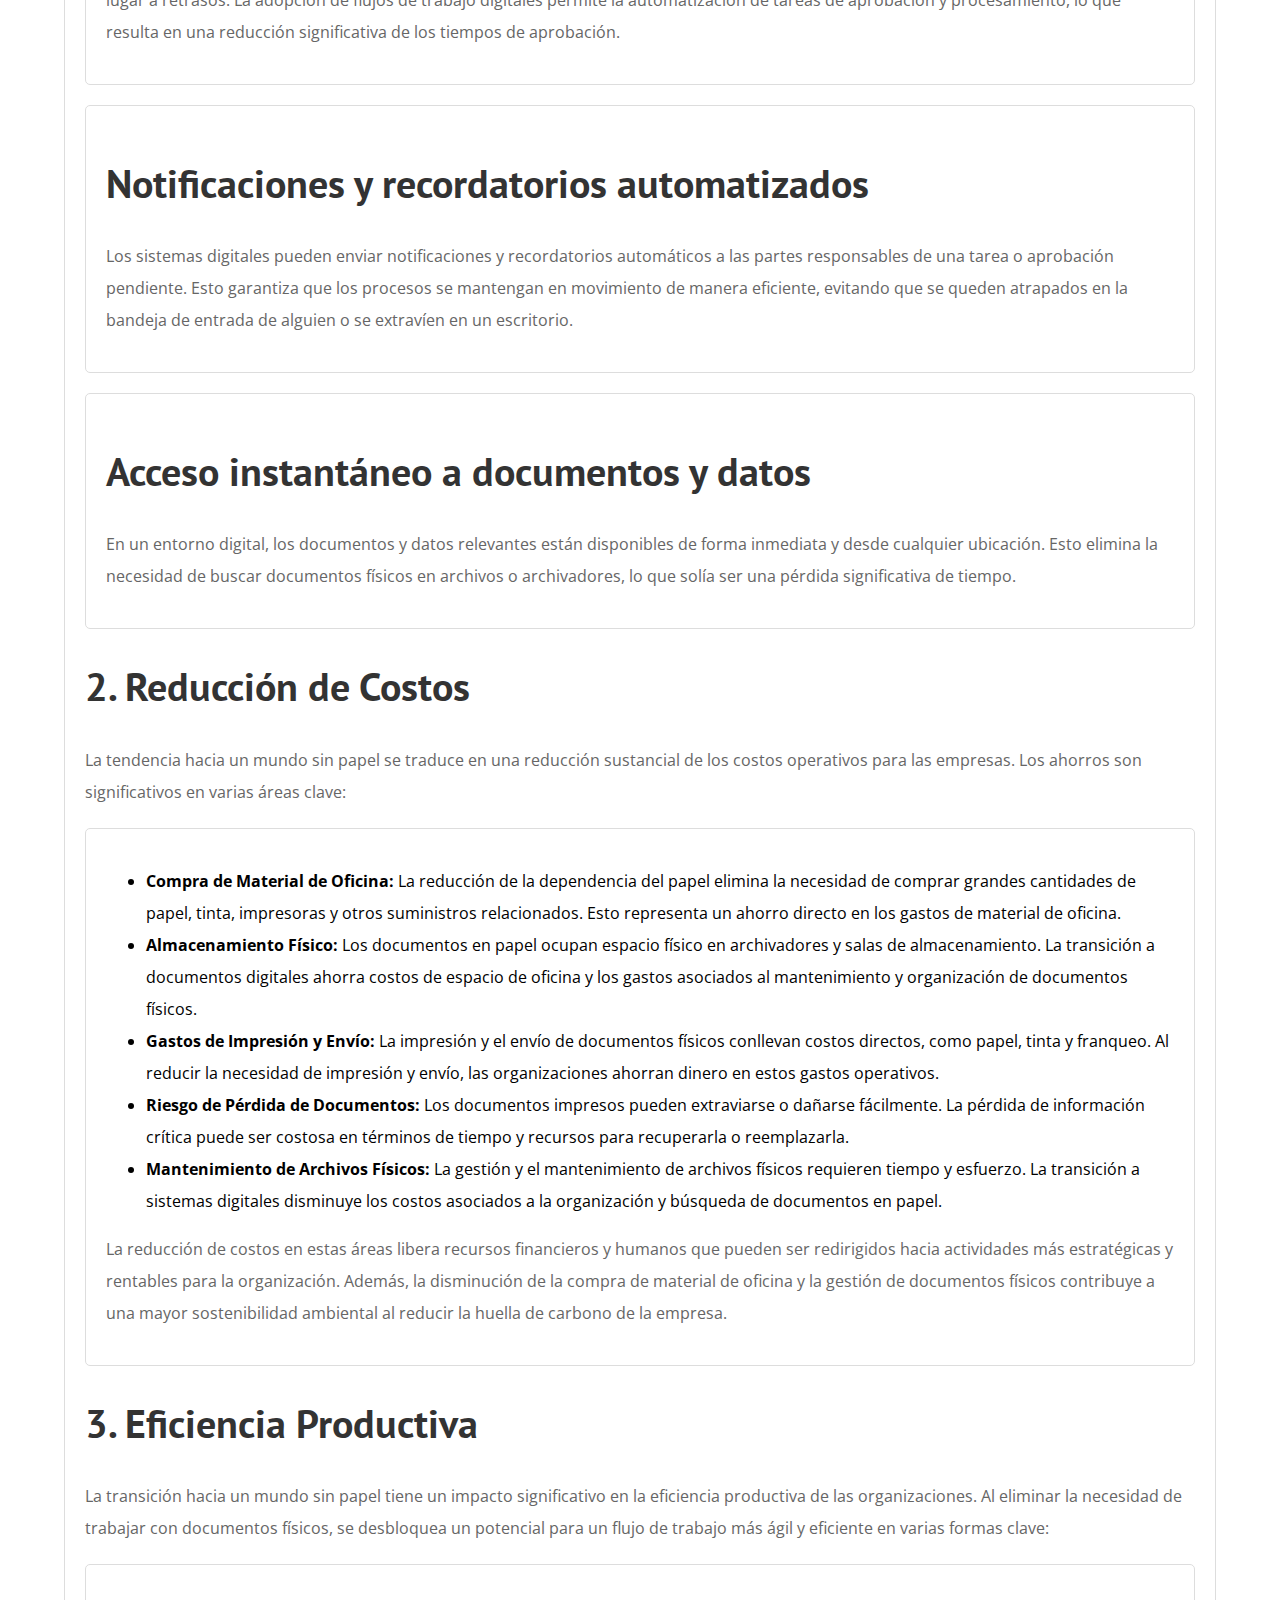
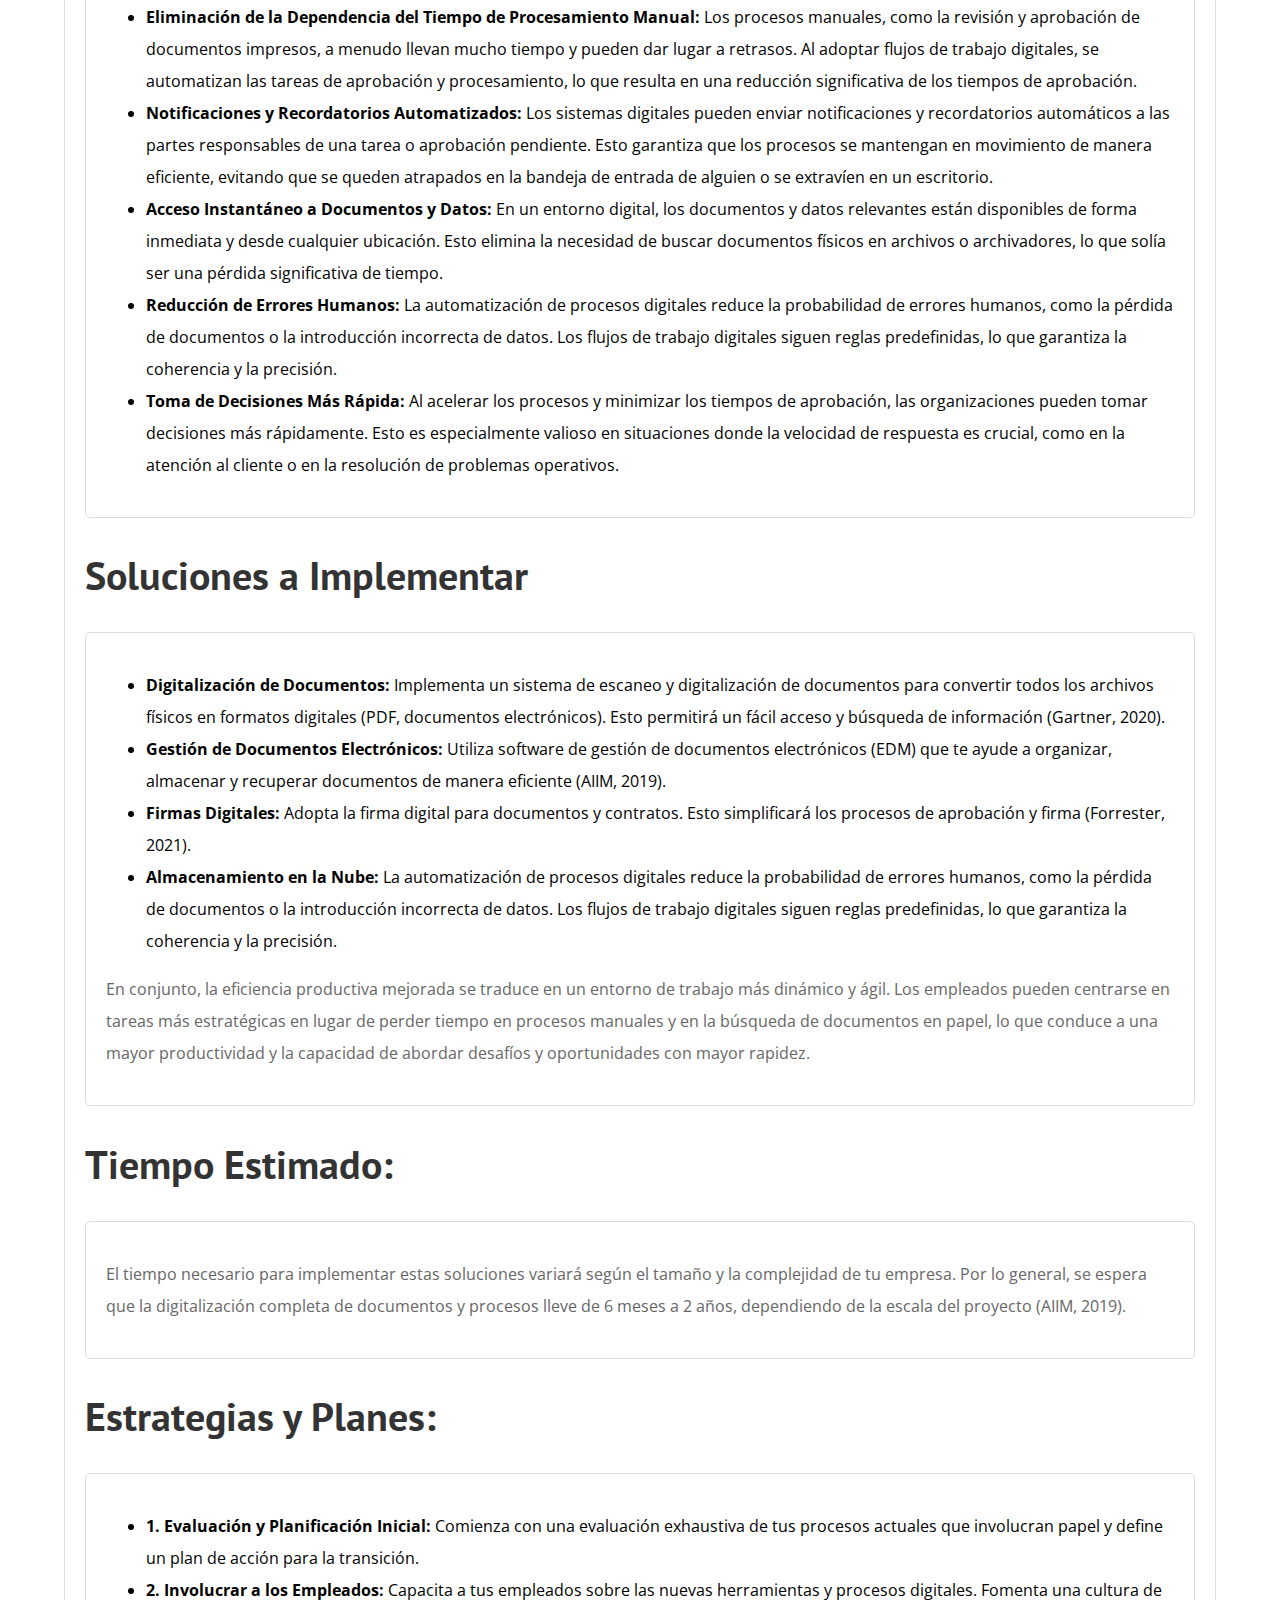
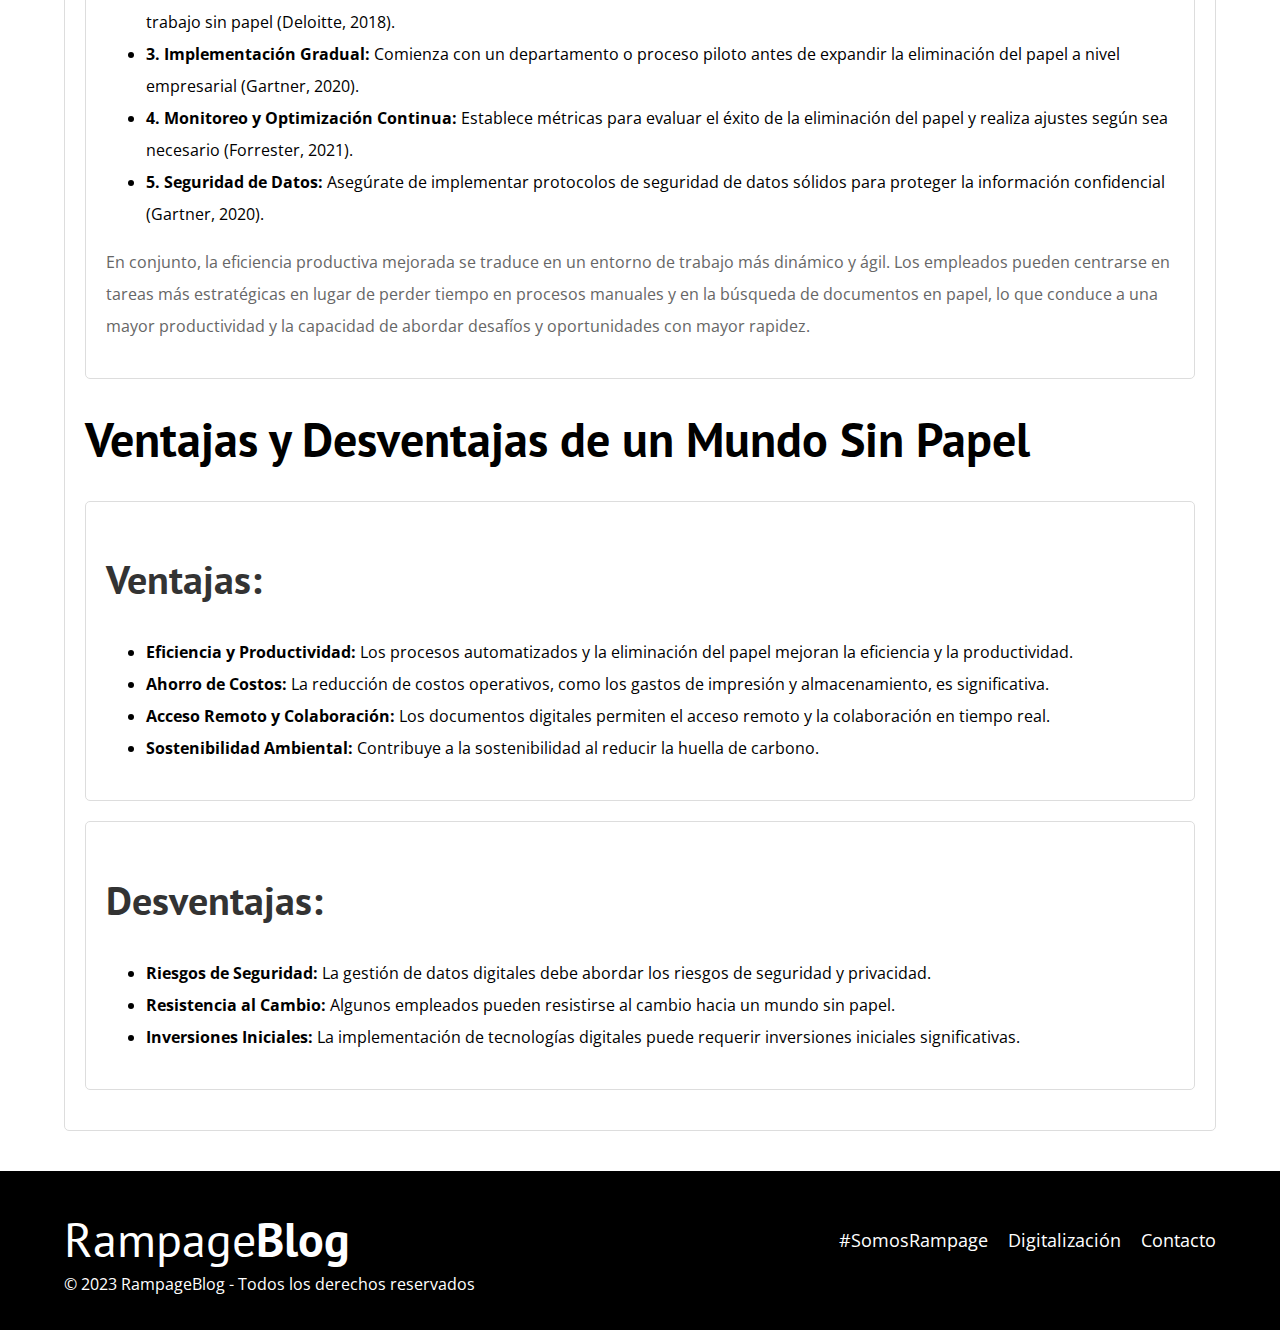
==== commit 2a220909: "Tercer Commit" ====
--- a/ceropapeles.html
+++ b/ceropapeles.html
@@ -121,7 +121,7 @@
                     </ul>
                 </div>
 
-                <h2>Solucuiones a Implementar</h2>
+                <h2>Soluciones a Implementar</h2>
                 <div class="info-box">                
                     <ul>
                         <li><strong>Digitalización de Documentos:</strong> Implementa un sistema de escaneo y digitalización de documentos para convertir todos los archivos físicos en formatos digitales (PDF, documentos electrónicos). Esto permitirá un fácil acceso y búsqueda de información (Gartner, 2020).</li>
